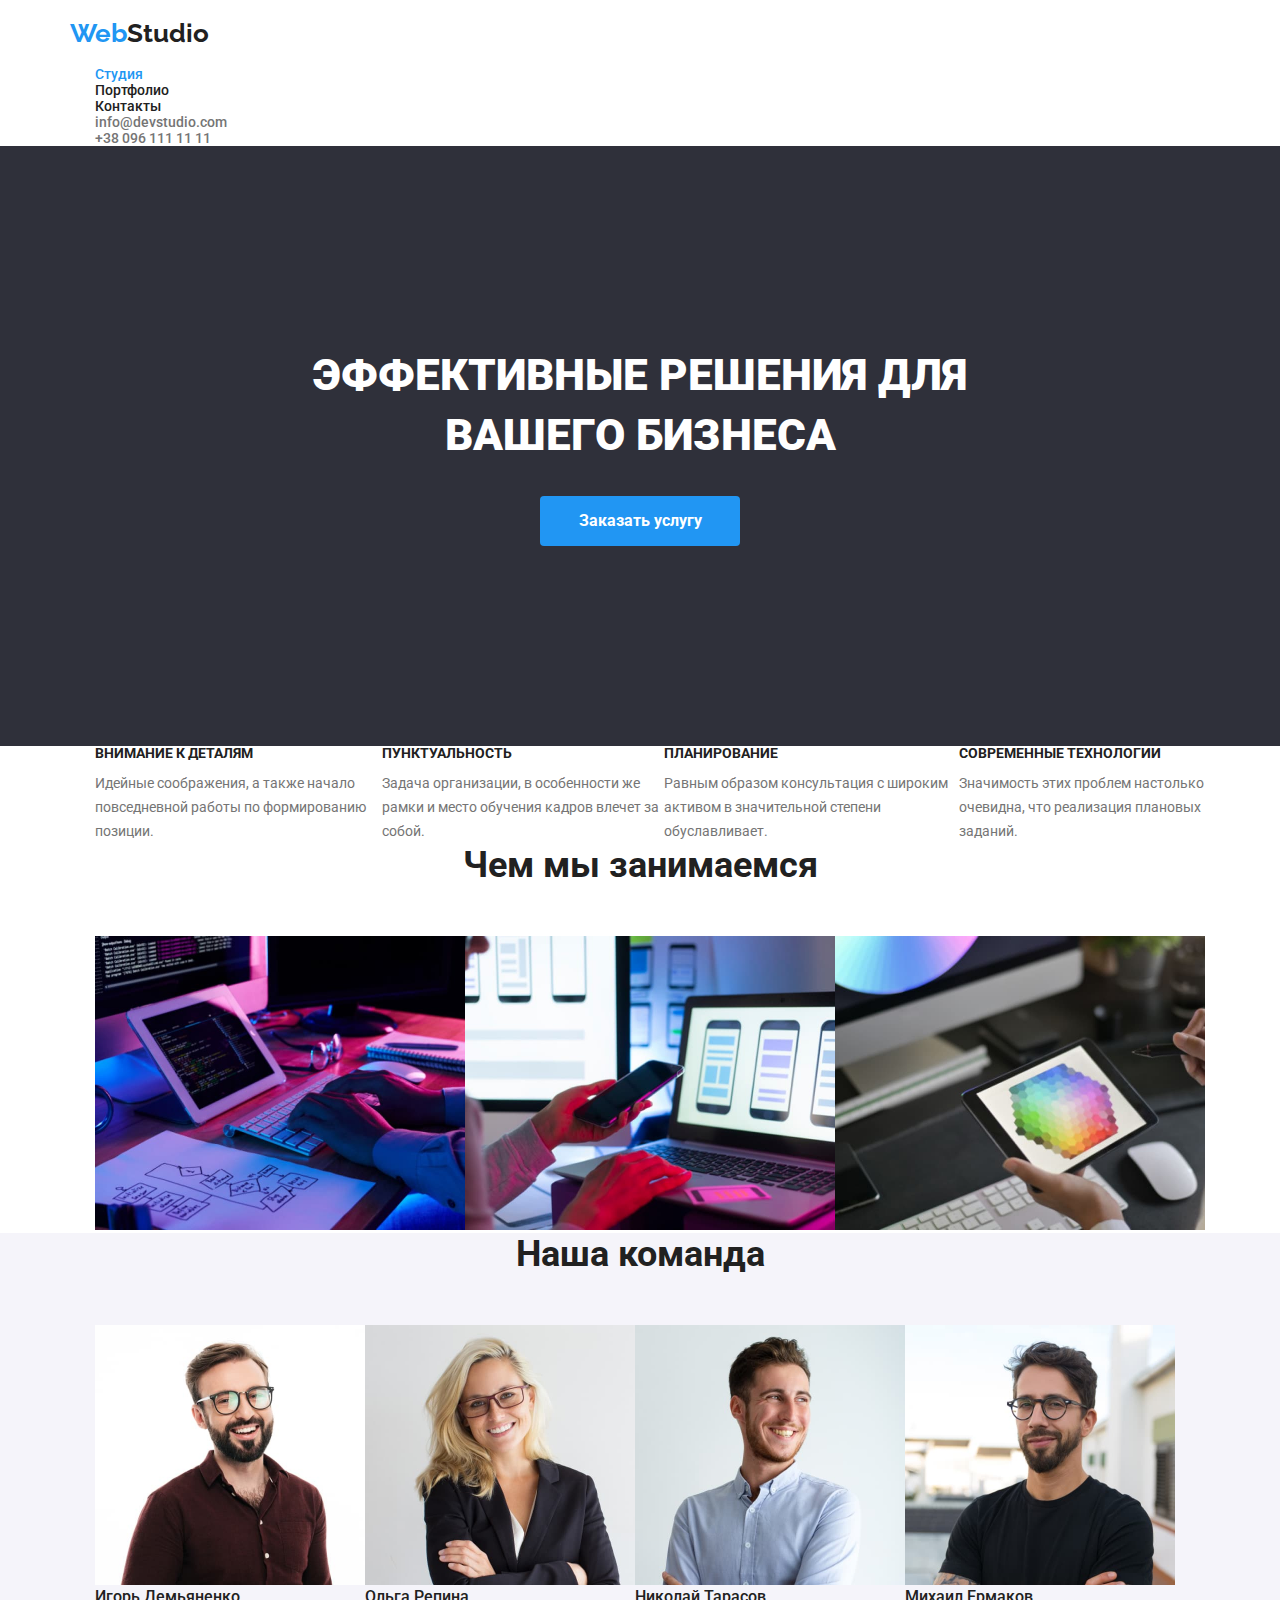
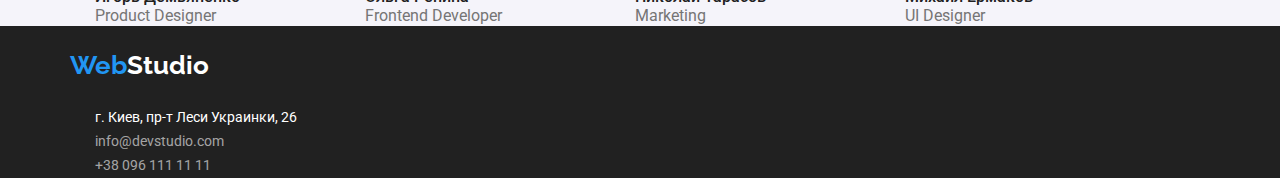
==== index.html @ 286a11b2 "поменял описание фото" ====
<!DOCTYPE html>
<html lang="ru">

<head>
    <meta charset="UTF-8">
    <meta http-equiv="X-UA-Compatible" content="IE=edge">
    <meta name="viewport" content="width=device-width, initial-scale=1.0">
    <title>Студия</title>
    <link rel="preconnect" href="https://fonts.googleapis.com">
    <link rel="preconnect" href="https://fonts.gstatic.com" crossorigin>
    <link
        href="https://fonts.googleapis.com/css2?family=Raleway:wght@700&family=Roboto:wght@400;500;700;900&display=swap"
        rel="stylesheet">
    <link rel="stylesheet" href="./css/normalize.css">
    <link rel="stylesheet" href="./css/styles.css">
</head>

<body class="body">
    <header class="page-header">
        <div class="container header-cont">
            <nav class="nav">
                <a href="./index.html" class="logo link"><span class="accent">Web</span>Studio</a>
                <ul class="list nav-list">
                    <li>
                        <a href="./index.html" class="link curent">Студия</a>
                    </li>
                    <li>
                        <a href="./portfolio.html" class="link">Портфолио</a>
                    </li>
                    <li>
                        <a href="" class="link">Контакты</a>
                    </li>
                </ul>
            </nav>
            <ul class="list nav-list">
                <li>
                    <a href="mailto:info@devstudio.com" class="header-address link">info@devstudio.com</a>
                </li>
                <li>
                    <a href="tel:+380961111111" class="header-address link">+38 096 111 11 11</a>
                </li>
            </ul>
        </div>
    </header>
    <main>
        <!-- hero -->
        <section class="hero">
            <div class="container">
                <h1 class="hero-title">Эффективные решения для <br /> вашего бизнеса</h1>
                <button type="button" class="hero-button">Заказать услугу</button>
            </div>
        </section>

        <!-- Наши преймущества -->
        <section class="advant">
            <div class="container">
                <h2 class="visually-hidden">Наши преймущества</h2>
                <ul class="list advant-list">
                    <li class="advant-item">
                        <h3 class="advant-title">Внимание к деталям</h3>
                        <p class="advant-text">Идейные соображения, а также начало повседневной работы по формированию
                            позиции.</p>
                    </li>
                    <li class="advant-item">
                        <h3 class="advant-title">Пунктуальность</h3>
                        <p class="advant-text">Задача организации, в особенности же рамки и место обучения кадров влечет
                            за
                            собой.</p>
                    </li>
                    <li class="advant-item">
                        <h3 class="advant-title">Планирование</h3>
                        <p class="advant-text">Равным образом консультация с широким активом в значительной степени
                            обуславливает.</p>
                    </li>
                    <li class="advant-item">
                        <h3 class="advant-title">Современные технологии</h3>
                        <p class="advant-text">Значимость этих проблем настолько очевидна, что реализация плановых
                            заданий.
                        </p>
                    </li>
                </ul>
            </div>
        </section>

        <!-- Чем мы занимаемся -->
        <section class="branches">
            <div class="container">
                <h2 class="title">Чем мы занимаемся</h2>
                <ul class="list branches-list">
                    <li><img src="./images/desktop.jpg" alt="Десктопные приложения" width="370" height="294"></li>
                    <li><img src="./images/mobile.jpg" alt="Мобильные приложения" width="370" height="294"></li>
                    <li><img src="./images/design.jpg" alt="Дизайнерские решения" width="370" height="294"></li>
                </ul>
            </div>
        </section>

        <!-- Наша команда -->
        <section class="team-section">
            <div class="container">
                <h2 class="title team">Наша команда</h2>
                <ul class="list team-list">
                    <li>
                        <a href="">
                            <img src="./images/productdesigner.jpg" alt="Фото Игорь Демьяненко" width="270"
                                height="260">
                            <h3 class="team-name">Игорь Демьяненко</h3>
                            <p class="team-descr" lang="en">Product Designer</p>
                        </a>
                    </li>
                    <li>
                        <a href="">
                            <img src="./images/frontenddeveloper.jpg" alt="Фото Ольга Репина" width="270" height="260">
                            <h3 class="team-name">Ольга Репина</h3>
                            <p class="team-descr" lang="en">Frontend Developer</p>
                        </a>
                    </li>
                    <li>
                        <a href="">
                            <img src="./images/marketing.jpg" alt="Фото Николай Тарасов" width="270" height="260">
                            <h3 class="team-name">Николай Тарасов</h3>
                            <p class="team-descr" lang="en">Marketing</p>
                        </a>
                    </li>
                    <li>
                        <a href="">
                            <img src="./images/uidesigner.jpg" alt="Фото Михаил Ермаков" width="270" height="260">
                            <h3 class="team-name">Михаил Ермаков</h3>
                            <p class="team-descr" lang="en">UI Designer</p>
                        </a>
                    </li>
                </ul>
            </div>
        </section>

        <footer class="footer">
            <div class="container">
                <a href="./index.html" class="logo footer-logo link"> <span class="accent">Web</span>Studio</a>
                <address>
                    <ul class="list">
                        <li>
                            <a href="https://www.google.com.ua/maps/place/бул.+Леси+Украинки,+26,+Киев,+02000/@50.4265807,30.5361971,17z/data=!3m1!4b1!4m5!3m4!1s0x40d4cf0e033ecbe9:0x57a4dffefec77da0!8m2!3d50.4265807!4d30.5383858?hl=ru"
                                class="footer-address link">
                                г. Киев, пр-т Леси Украинки, 26
                            </a>
                        </li>
                        <li>
                            <a href="mailto:info@devstudio.com" class="contakts link">info@devstudio.com</a>
                        </li>
                        <li>
                            <a href="tel:+380961111111" class="contakts link">+38 096 111 11 11</a>
                        </li>
                    </ul>
                </address>
            </div>
        </footer>
    </main>


</body>

</html>
---- css/styles.css ----
:root {
  --primary-background-color: #ffffff;
  --secondary-background-color: #f5f4fa;
  --hero-background-color: #2f303a;

  --title-color: #212121;
  --text-color: #757575;
  --accent-color: #2196f3;

  --main-font: "Roboto", sans-serif;
  --accent-font: "Raleway", sans-serif;
  --hero-size: 44px;
  --title-size: 36px;
  --note-size: 16px;
  --text-size: 14px;
  --hero-weight: 900;
  --head-weight: 700;
  --main-weight: 400;
}

html {
  box-sizing: border-box;
}

*,
*::after,
*::before {
  box-sizing: inherit;
}

h1,
h2,
h3,
ul,
p {
  margin: 0;
}

a {
  text-decoration: none;
  color: var(--title-color);
  display: inline-block;
}

.curent {
  color: var(--accent-color);
}

.link:hover,
.link:focus {
  color: var(--accent-color);
}

li {
  margin-top: 0;
  padding-left: 0;
  list-style: none;
  font-style: normal;
}

button {
  cursor: pointer;
  border: none;
  border-radius: 4px;
}

button:hover,
button:focus {
  background-color: var(--accent-color);
}

.container {
  width: 1200px;
  margin: 0 auto;
  padding: 0 15px;
  /* outline: 5px solid tomato; */
}

.body {
  margin: 0;
  font-family: var(--main-font);
  font-style: normal;
  font-weight: var(--main-weight);
  font-size: var(--text-size);
  color: var(--text-color);
  background-color: var(--primary-background-color);
}

/* Header */

.logo {
  margin: 25px 93px 25px 15px;
  font-family: var(--accent-font);
  font-weight: var(--head-weight);
  font-size: 26px;
}

.accent {
  color: var(--accent-color);
}
/* кнопки навигации */
.nav {
  font-weight: 500;
  font-size: var(--text-size);
  line-height: 16px;
  /* display: flex; */
}

/* .header-cont {
  display: flex;
  align-items: center;
} */

.nav-list {
  /* display: flex; */
}
/* адрес в header  */
.header-address {
  font-weight: 500;
  font-size: var(--text-size);
  line-height: 16px;
  color: var(--text-color);
}

/* hero */
.hero {
  background-color: var(--hero-background-color);
  padding-top: 200px;
  padding-bottom: 200px;
}
/* заголовок героя */
.hero-title {
  margin: 0 auto 30px;
  text-transform: uppercase;
  font-weight: var(--hero-weight);
  font-size: var(--hero-size);
  line-height: 1.36;
  color: var(--primary-background-color);
  text-align: center;
}
/* кнопка героя */
.hero-button {
  margin: 0 auto;
  padding: 10px 32px;
  min-width: 200px;
  background-color: var(--accent-color);
  font-weight: var(--head-weight);
  font-size: var(--note-size);
  color: var(--primary-background-color);
  line-height: 1.88;
  display: block;
  align-items: center;
  text-align: center;
}

/* Преймущества  */
/* скрытый заголовок  */
.visually-hidden {
  position: absolute;
  white-space: nowrap;
  width: 1px;
  height: 1px;
  overflow: hidden;
  border: 0;
  padding: 0;
  clip: rect(0 0 0 0);
  clip-path: inset(50%);
  margin: -1px;
}
.advant-list {
  display: flex;
}
.advant-title {
  margin: 0 auto 10px;
  font-weight: var(--head-weight);
  font-size: var(--text-size);
  line-height: 1.14;
  text-transform: uppercase;
  color: var(--title-color);
}

/* текст преймущества */
.advant-text {
  margin: 0;
  line-height: 1.71;
}
/* названия секций */
.title {
  margin-bottom: 50px;
  font-weight: var(--head-weight);
  font-size: var(--title-size);
  line-height: 1.17;
  color: var(--title-color);
  text-align: center;
}

.branches-list {
  display: flex;
}

/* Наша команда */

.team-list {
  display: flex;
}

.team-section {
  background-color: var(--secondary-background-color);
}
/* имя фамилия */
.team-name {
  margin: 0;
  font-weight: 500;
  font-size: var(--note-size);
  line-height: 1.18;
  /* text-align: center; */
  color: var(--title-color);
}

/* должности */
.team-descr {
  margin: 0;
  font-size: var(--note-size);
  line-height: 1.18;
  /* text-align: center; */
  color: var(--text-color);
}

.footer {
  background-color: var(--title-color);
}

.footer-logo {
  color: var(--primary-background-color);
}

.footer-address {
  line-height: 1.71;
  color: var(--primary-background-color);
}

.contakts {
  line-height: 1.71;
  color: rgba(255, 255, 255, 0.6);
}

/* ПОРТФОЛИО */
.portf-btn {
  font-weight: 500;
  font-size: var(--note-size);
  line-height: 1.62;
  text-align: center;
  letter-spacing: 0.03em;
  color: var(--title-color);
}

.portf-list {
  display: flex;
  justify-content: center;
}

.portf-items {
  /* display: flex; */
  align-content: stretch;
}

.portf-name {
  margin: 0;
  font-weight: var(--head-weight);
  font-size: var(--note-size);
  line-height: 1.18;
  /* text-align: center; */
  letter-spacing: 0.03em;
  color: var(--title-color);
}

.portf-descr {
  margin: 0;
  font-size: var(--note-size);
  line-height: 1.18;
  /* text-align: center; */
  color: var(--text-color);
}
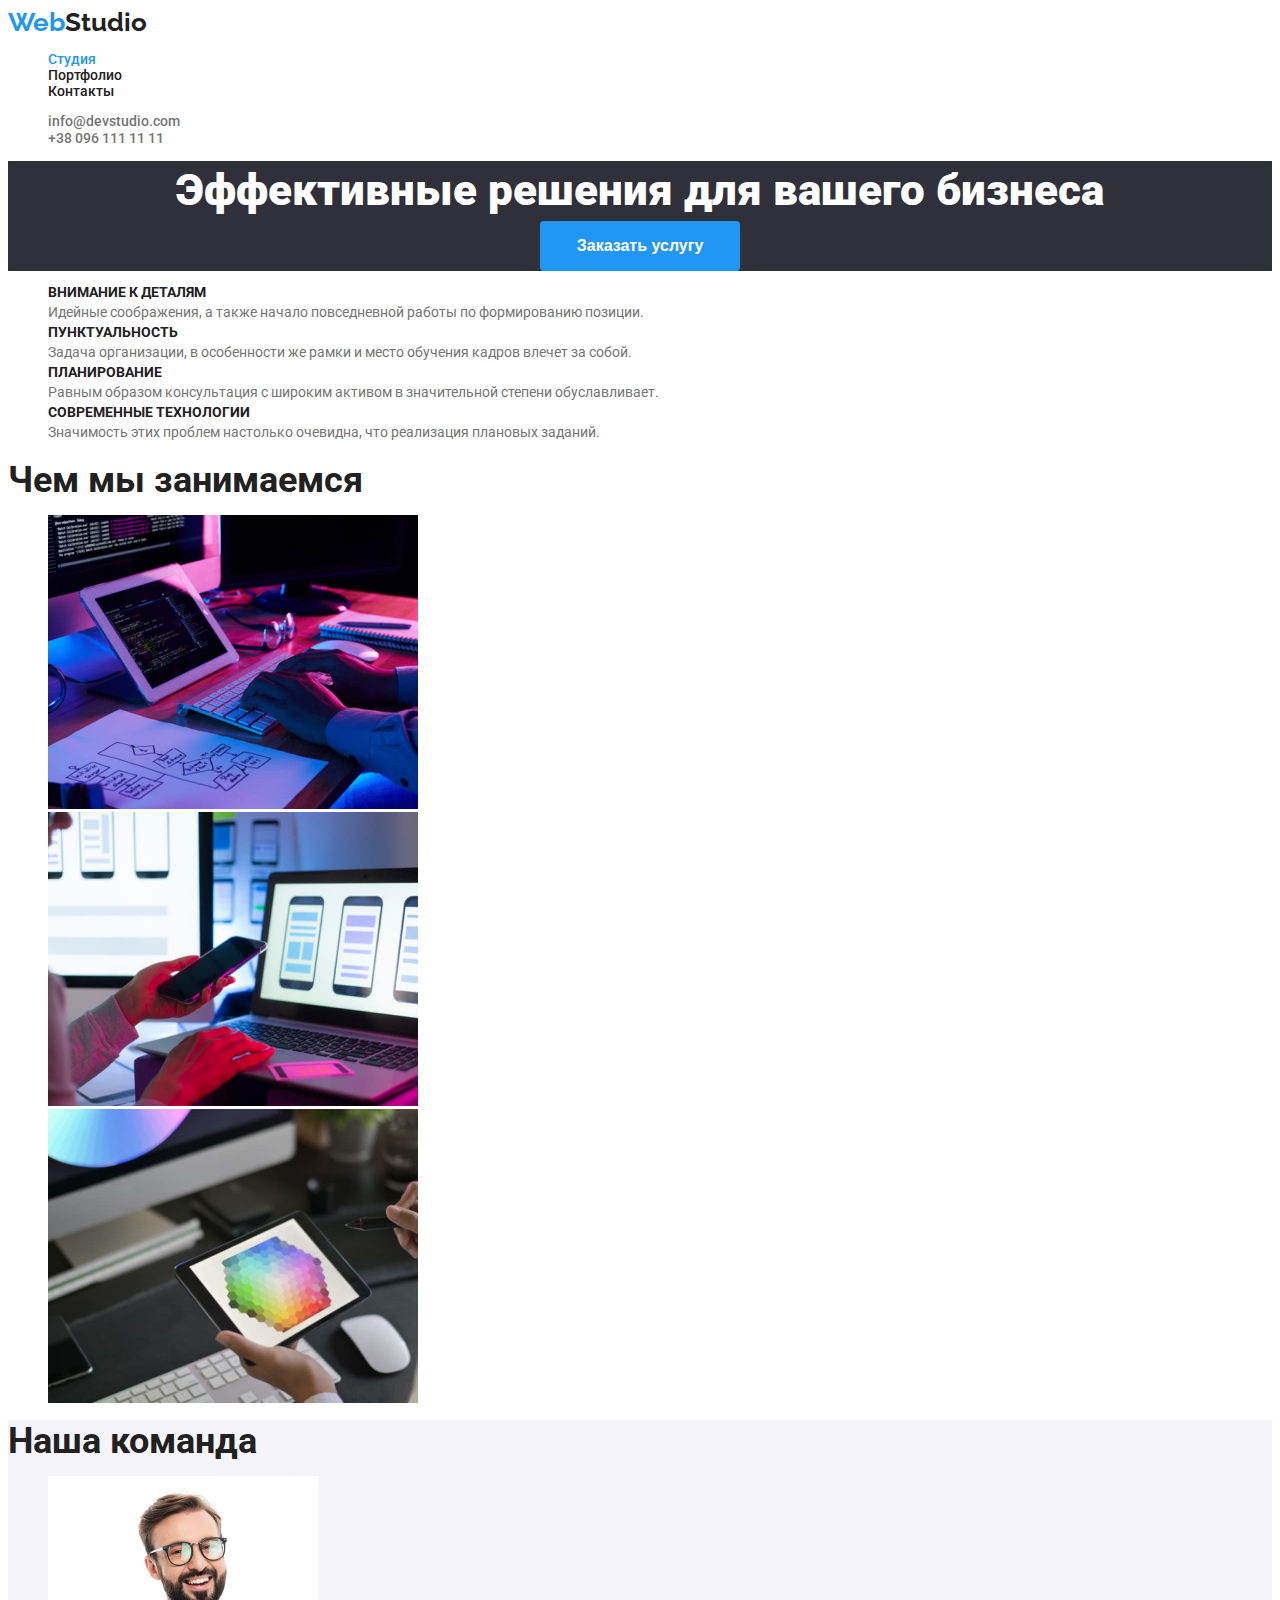
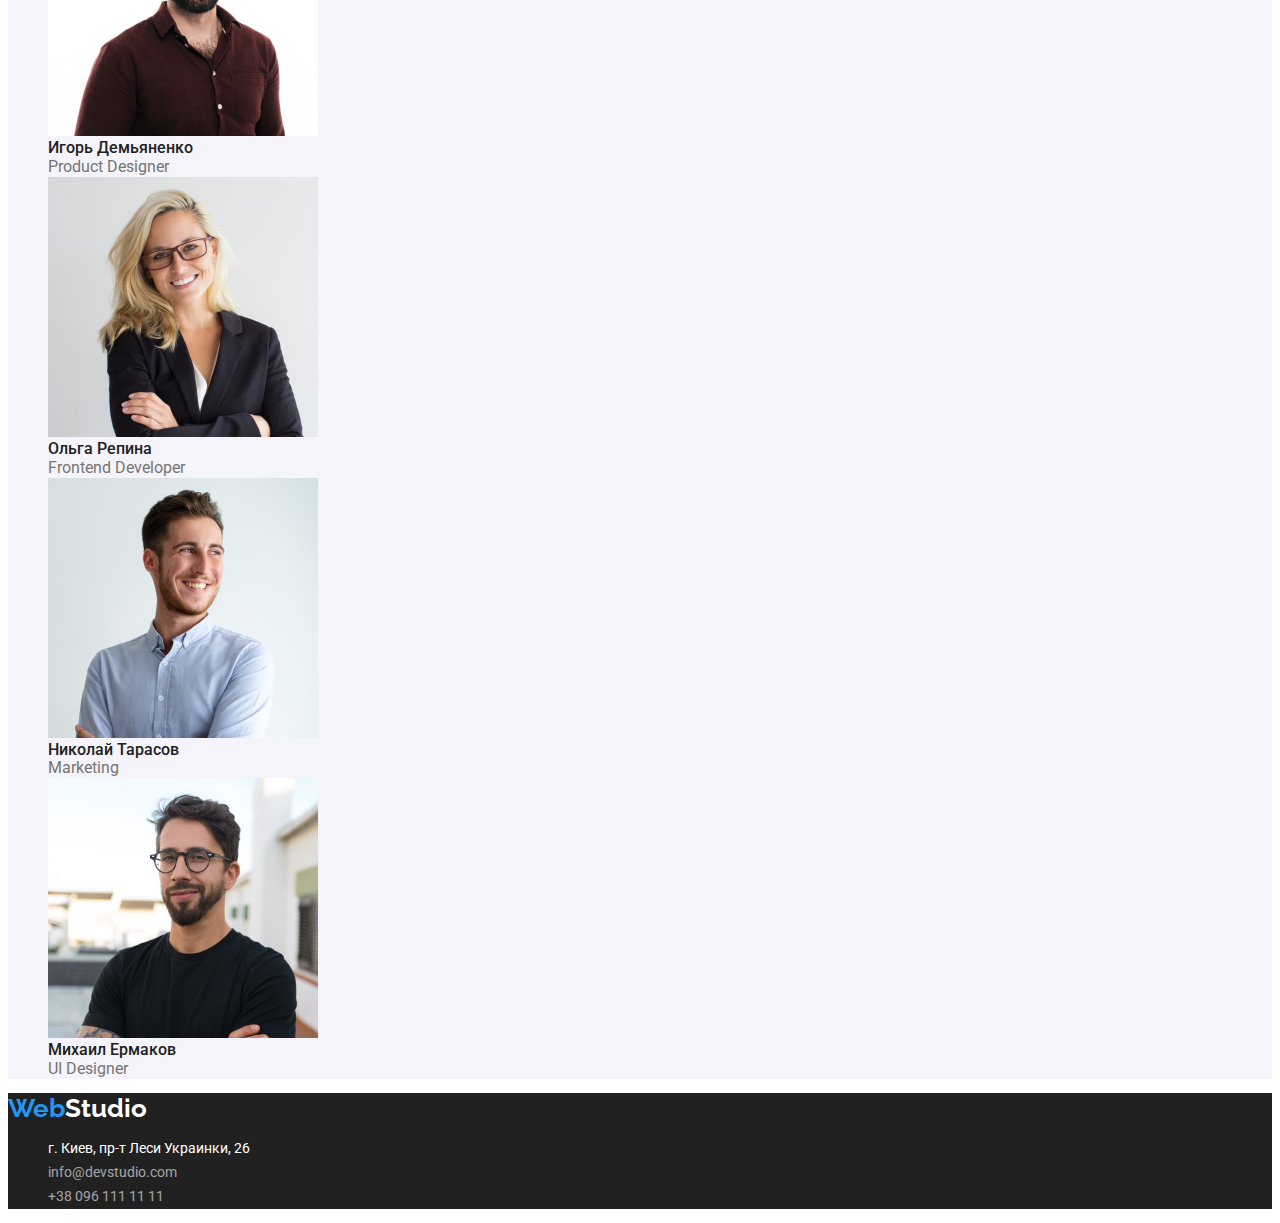
==== commit 4a507fb2: "base version" ====
--- a/index.html
+++ b/index.html
@@ -5,157 +5,129 @@
     <meta charset="UTF-8">
     <meta http-equiv="X-UA-Compatible" content="IE=edge">
     <meta name="viewport" content="width=device-width, initial-scale=1.0">
-    <title>Студия</title>
+    <title>СТУДИЯ</title>
     <link rel="preconnect" href="https://fonts.googleapis.com">
     <link rel="preconnect" href="https://fonts.gstatic.com" crossorigin>
+    <link rel="stylesheet" href="https://cdnjs.cloudflare.com/ajax/libs/modern-normalize/1.1.0/modern-normalize.min.css"
+        integrity="sha512-wpPYUAdjBVSE4KJnH1VR1HeZfpl1ub8YT/NKx4PuQ5NmX2tKuGu6U/JRp5y+Y8XG2tV+wKQpNHVUX03MfMFn9Q=="
+        crossorigin="anonymous" referrerpolicy="no-referrer" />
     <link
         href="https://fonts.googleapis.com/css2?family=Raleway:wght@700&family=Roboto:wght@400;500;700;900&display=swap"
         rel="stylesheet">
-    <link rel="stylesheet" href="./css/normalize.css">
     <link rel="stylesheet" href="./css/styles.css">
 </head>
 
 <body class="body">
-    <header class="page-header">
-        <div class="container header-cont">
-            <nav class="nav">
-                <a href="./index.html" class="logo link"><span class="accent">Web</span>Studio</a>
-                <ul class="list nav-list">
-                    <li>
-                        <a href="./index.html" class="link curent">Студия</a>
-                    </li>
-                    <li>
-                        <a href="./portfolio.html" class="link">Портфолио</a>
-                    </li>
-                    <li>
-                        <a href="" class="link">Контакты</a>
-                    </li>
-                </ul>
-            </nav>
-            <ul class="list nav-list">
+    <header>
+        <nav class="nav">
+            <a href="./index.html" class="logo link" lang="en"><span class="accent">Web</span>Studio</a>
+            <ul class="list">
                 <li>
-                    <a href="mailto:info@devstudio.com" class="header-address link">info@devstudio.com</a>
+                    <a href="./index.html" class="link current">Студия</a>
                 </li>
                 <li>
-                    <a href="tel:+380961111111" class="header-address link">+38 096 111 11 11</a>
+                    <a href="./portfolio.html" class="link">Портфолио</a>
+                </li>
+                <li>
+                    <a href="" class="link">Контакты</a>
                 </li>
             </ul>
-        </div>
+        </nav>
+        <ul class="list">
+            <li>
+                <a href="mailto:info@devstudio.com" class="header-address link">info@devstudio.com</a>
+            </li>
+            <li>
+                <a href="tel:+380961111111" class="header-address link">+38 096 111 11 11</a>
+            </li>
+        </ul>
     </header>
+
     <main>
         <!-- hero -->
         <section class="hero">
-            <div class="container">
-                <h1 class="hero-title">Эффективные решения для <br /> вашего бизнеса</h1>
-                <button type="button" class="hero-button">Заказать услугу</button>
-            </div>
+            <h1 class="hero-title">Эффективные решения для вашего бизнеса</h1>
+            <button type="button" class="button hero-button">Заказать услугу</button>
         </section>
+        <section class="advant">
+            <h2 class="visually-hidden">Наши преймущества</h2>
+            <ul class="list">
+                <li>
+                    <h3 class="advant-title">Внимание к деталям</h3>
+                    <p class="advant-text">Идейные соображения, а также начало повседневной работы по формированию
+                        позиции.</p>
+                </li>
+                <li>
+                    <h3 class="advant-title">Пунктуальность</h3>
+                    <p class="advant-text">Задача организации, в особенности же рамки и место обучения кадров влечет за
+                        собой.</p>
+                </li>
+                <li>
+                    <h3 class="advant-title">Планирование</h3>
+                    <p class="advant-text">Равным образом консультация с широким активом в значительной степени
+                        обуславливает.</p>
+                </li>
+                <li>
+                    <h3 class="advant-title">Современные технологии</h3>
+                    <p class="advant-text">Значимость этих проблем настолько очевидна, что реализация плановых заданий.
+                    </p>
+                </li>
+            </ul>
 
-        <!-- Наши преймущества -->
-        <section class="advant">
-            <div class="container">
-                <h2 class="visually-hidden">Наши преймущества</h2>
-                <ul class="list advant-list">
-                    <li class="advant-item">
-                        <h3 class="advant-title">Внимание к деталям</h3>
-                        <p class="advant-text">Идейные соображения, а также начало повседневной работы по формированию
-                            позиции.</p>
-                    </li>
-                    <li class="advant-item">
-                        <h3 class="advant-title">Пунктуальность</h3>
-                        <p class="advant-text">Задача организации, в особенности же рамки и место обучения кадров влечет
-                            за
-                            собой.</p>
-                    </li>
-                    <li class="advant-item">
-                        <h3 class="advant-title">Планирование</h3>
-                        <p class="advant-text">Равным образом консультация с широким активом в значительной степени
-                            обуславливает.</p>
-                    </li>
-                    <li class="advant-item">
-                        <h3 class="advant-title">Современные технологии</h3>
-                        <p class="advant-text">Значимость этих проблем настолько очевидна, что реализация плановых
-                            заданий.
-                        </p>
-                    </li>
-                </ul>
-            </div>
         </section>
-
-        <!-- Чем мы занимаемся -->
         <section class="branches">
-            <div class="container">
-                <h2 class="title">Чем мы занимаемся</h2>
-                <ul class="list branches-list">
-                    <li><img src="./images/desktop.jpg" alt="Десктопные приложения" width="370" height="294"></li>
-                    <li><img src="./images/mobile.jpg" alt="Мобильные приложения" width="370" height="294"></li>
-                    <li><img src="./images/design.jpg" alt="Дизайнерские решения" width="370" height="294"></li>
-                </ul>
-            </div>
+            <h2 class="title">Чем мы занимаемся</h2>
+            <ul class="list">
+                <li><img src="./images/desktop.jpg" alt="Десктопные приложения" width="370" height="294"></li>
+                <li><img src="./images/mobile.jpg" alt="Мобильные приложения" width="370" height="294"></li>
+                <li><img src="./images/design.jpg" alt="Дизайнерские решения" width="370" height="294"></li>
+            </ul>
         </section>
-
-        <!-- Наша команда -->
         <section class="team-section">
-            <div class="container">
-                <h2 class="title team">Наша команда</h2>
-                <ul class="list team-list">
-                    <li>
-                        <a href="">
-                            <img src="./images/productdesigner.jpg" alt="Фото Игорь Демьяненко" width="270"
-                                height="260">
-                            <h3 class="team-name">Игорь Демьяненко</h3>
-                            <p class="team-descr" lang="en">Product Designer</p>
-                        </a>
-                    </li>
-                    <li>
-                        <a href="">
-                            <img src="./images/frontenddeveloper.jpg" alt="Фото Ольга Репина" width="270" height="260">
-                            <h3 class="team-name">Ольга Репина</h3>
-                            <p class="team-descr" lang="en">Frontend Developer</p>
-                        </a>
-                    </li>
-                    <li>
-                        <a href="">
-                            <img src="./images/marketing.jpg" alt="Фото Николай Тарасов" width="270" height="260">
-                            <h3 class="team-name">Николай Тарасов</h3>
-                            <p class="team-descr" lang="en">Marketing</p>
-                        </a>
-                    </li>
-                    <li>
-                        <a href="">
-                            <img src="./images/uidesigner.jpg" alt="Фото Михаил Ермаков" width="270" height="260">
-                            <h3 class="team-name">Михаил Ермаков</h3>
-                            <p class="team-descr" lang="en">UI Designer</p>
-                        </a>
-                    </li>
-                </ul>
-            </div>
+            <h2 class="title team">Наша команда</h2>
+            <ul class="list">
+                <li>
+                    <img src="./images/productdesigner.jpg" alt="Фото Игорь Демьяненко" width="270" height="260">
+                    <h3 class="team-name">Игорь Демьяненко</h3>
+                    <p class="team-descr" lang="en">Product Designer</p>
+                </li>
+                <li>
+                    <img src="./images/frontenddeveloper.jpg" alt="Фото Ольга Репина" width="270" height="260">
+                    <h3 class="team-name">Ольга Репина</h3>
+                    <p class="team-descr" lang="en">Frontend Developer</p>
+                </li>
+                <li>
+                    <img src="./images/marketing.jpg" alt="Фото Николай Тарасов" width="270" height="260">
+                    <h3 class="team-name">Николай Тарасов</h3>
+                    <p class="team-descr" lang="en">Marketing</p>
+                </li>
+                <li>
+                    <img src="./images/uidesigner.jpg" alt="Фото Михаил Ермаков" width="270" height="260">
+                    <h3 class="team-name">Михаил Ермаков</h3>
+                    <p class="team-descr" lang="en">UI Designer</p>
+                </li>
+            </ul>
         </section>
-
-        <footer class="footer">
-            <div class="container">
-                <a href="./index.html" class="logo footer-logo link"> <span class="accent">Web</span>Studio</a>
-                <address>
-                    <ul class="list">
-                        <li>
-                            <a href="https://www.google.com.ua/maps/place/бул.+Леси+Украинки,+26,+Киев,+02000/@50.4265807,30.5361971,17z/data=!3m1!4b1!4m5!3m4!1s0x40d4cf0e033ecbe9:0x57a4dffefec77da0!8m2!3d50.4265807!4d30.5383858?hl=ru"
-                                class="footer-address link">
-                                г. Киев, пр-т Леси Украинки, 26
-                            </a>
-                        </li>
-                        <li>
-                            <a href="mailto:info@devstudio.com" class="contakts link">info@devstudio.com</a>
-                        </li>
-                        <li>
-                            <a href="tel:+380961111111" class="contakts link">+38 096 111 11 11</a>
-                        </li>
-                    </ul>
-                </address>
-            </div>
-        </footer>
     </main>
-
-
+    <footer class="footer">
+        <a href="./index.html" class="logo footer-logo link" lang="en"> <span class="accent">Web</span>Studio</a>
+        <address>
+            <ul class="list">
+                <li>
+                    <a href="https://www.google.com.ua/maps/place/бул.+Леси+Украинки,+26,+Киев,+02000/@50.4265807,30.5361971,17z/data=!3m1!4b1!4m5!3m4!1s0x40d4cf0e033ecbe9:0x57a4dffefec77da0!8m2!3d50.4265807!4d30.5383858?hl=ru"
+                        class="footer-address link">
+                        г. Киев, пр-т Леси Украинки, 26
+                    </a>
+                </li>
+                <li>
+                    <a href="mailto:info@devstudio.com" class="contakts link">info@devstudio.com</a>
+                </li>
+                <li>
+                    <a href="tel:+380961111111" class="contakts link">+38 096 111 11 11</a>
+                </li>
+            </ul>
+        </address>
+    </footer>
 </body>
 
 </html>--- a/css/styles.css
+++ b/css/styles.css
@@ -18,32 +18,27 @@
   --main-weight: 400;
 }
 
-html {
+*,
+*::before,
+*::after {
   box-sizing: border-box;
 }
-
-*,
-*::after,
-*::before {
-  box-sizing: inherit;
-}
-
-h1,
-h2,
-h3,
-ul,
-p {
-  margin: 0;
+.body {
+  font-family: var(--main-font);
+  font-style: normal;
+  font-weight: var(--main-weight);
+  font-size: var(--text-size);
+  color: var(--text-color);
+  background-color: var(--primary-background-color);
 }
 
 a {
   text-decoration: none;
   color: var(--title-color);
-  display: inline-block;
-}
-
-.curent {
-  color: var(--accent-color);
+}
+.list {
+  list-style: none;
+  font-style: normal;
 }
 
 .link:hover,
@@ -51,11 +46,8 @@
   color: var(--accent-color);
 }
 
-li {
-  margin-top: 0;
-  padding-left: 0;
-  list-style: none;
-  font-style: normal;
+.current {
+  color: var(--accent-color);
 }
 
 button {
@@ -69,27 +61,9 @@
   background-color: var(--accent-color);
 }
 
-.container {
-  width: 1200px;
-  margin: 0 auto;
-  padding: 0 15px;
-  /* outline: 5px solid tomato; */
-}
-
-.body {
-  margin: 0;
-  font-family: var(--main-font);
-  font-style: normal;
-  font-weight: var(--main-weight);
-  font-size: var(--text-size);
-  color: var(--text-color);
-  background-color: var(--primary-background-color);
-}
-
 /* Header */
 
 .logo {
-  margin: 25px 93px 25px 15px;
   font-family: var(--accent-font);
   font-weight: var(--head-weight);
   font-size: 26px;
@@ -102,59 +76,16 @@
 .nav {
   font-weight: 500;
   font-size: var(--text-size);
-  line-height: 16px;
-  /* display: flex; */
-}
-
-/* .header-cont {
-  display: flex;
-  align-items: center;
-} */
-
-.nav-list {
-  /* display: flex; */
+  line-height: 1.14;
 }
 /* адрес в header  */
 .header-address {
   font-weight: 500;
   font-size: var(--text-size);
-  line-height: 16px;
-  color: var(--text-color);
-}
-
-/* hero */
-.hero {
-  background-color: var(--hero-background-color);
-  padding-top: 200px;
-  padding-bottom: 200px;
-}
-/* заголовок героя */
-.hero-title {
-  margin: 0 auto 30px;
-  text-transform: uppercase;
-  font-weight: var(--hero-weight);
-  font-size: var(--hero-size);
-  line-height: 1.36;
-  color: var(--primary-background-color);
-  text-align: center;
-}
-/* кнопка героя */
-.hero-button {
-  margin: 0 auto;
-  padding: 10px 32px;
-  min-width: 200px;
-  background-color: var(--accent-color);
-  font-weight: var(--head-weight);
-  font-size: var(--note-size);
-  color: var(--primary-background-color);
-  line-height: 1.88;
-  display: block;
-  align-items: center;
-  text-align: center;
-}
-
-/* Преймущества  */
-/* скрытый заголовок  */
+  line-height: 1.14;
+  color: var(--text-color);
+}
+/* скрытый заголовок преймущества */
 .visually-hidden {
   position: absolute;
   white-space: nowrap;
@@ -167,18 +98,44 @@
   clip-path: inset(50%);
   margin: -1px;
 }
-.advant-list {
-  display: flex;
-}
+
+/* hero */
+.hero {
+  background-color: var(--hero-background-color);
+}
+/* заголовок героя */
+.hero-title {
+  margin: 0 auto;
+  font-weight: var(--hero-weight);
+  font-size: var(--hero-size);
+  line-height: 1.36;
+  color: var(--primary-background-color);
+  text-align: center;
+}
+/* кнопка героя */
+.hero-button {
+  margin: 0 auto;
+  padding: 10px 32px;
+  min-width: 200px;
+  background-color: var(--accent-color);
+  font-weight: var(--head-weight);
+  font-size: var(--note-size);
+  color: var(--primary-background-color);
+  line-height: 1.88;
+  display: block;
+  align-items: center;
+  text-align: center;
+}
+
+/* Преймущества  */
 .advant-title {
-  margin: 0 auto 10px;
+  margin: 0;
   font-weight: var(--head-weight);
   font-size: var(--text-size);
   line-height: 1.14;
   text-transform: uppercase;
   color: var(--title-color);
 }
-
 /* текст преймущества */
 .advant-text {
   margin: 0;
@@ -186,22 +143,12 @@
 }
 /* названия секций */
 .title {
-  margin-bottom: 50px;
+  margin: 0;
   font-weight: var(--head-weight);
   font-size: var(--title-size);
   line-height: 1.17;
-  color: var(--title-color);
-  text-align: center;
-}
-
-.branches-list {
-  display: flex;
-}
-
-/* Наша команда */
-
-.team-list {
-  display: flex;
+  /* text-align: center; */
+  color: var(--title-color);
 }
 
 .team-section {
@@ -246,6 +193,7 @@
 
 /* ПОРТФОЛИО */
 .portf-btn {
+  padding: 6px 22px;
   font-weight: 500;
   font-size: var(--note-size);
   line-height: 1.62;
@@ -254,16 +202,6 @@
   color: var(--title-color);
 }
 
-.portf-list {
-  display: flex;
-  justify-content: center;
-}
-
-.portf-items {
-  /* display: flex; */
-  align-content: stretch;
-}
-
 .portf-name {
   margin: 0;
   font-weight: var(--head-weight);
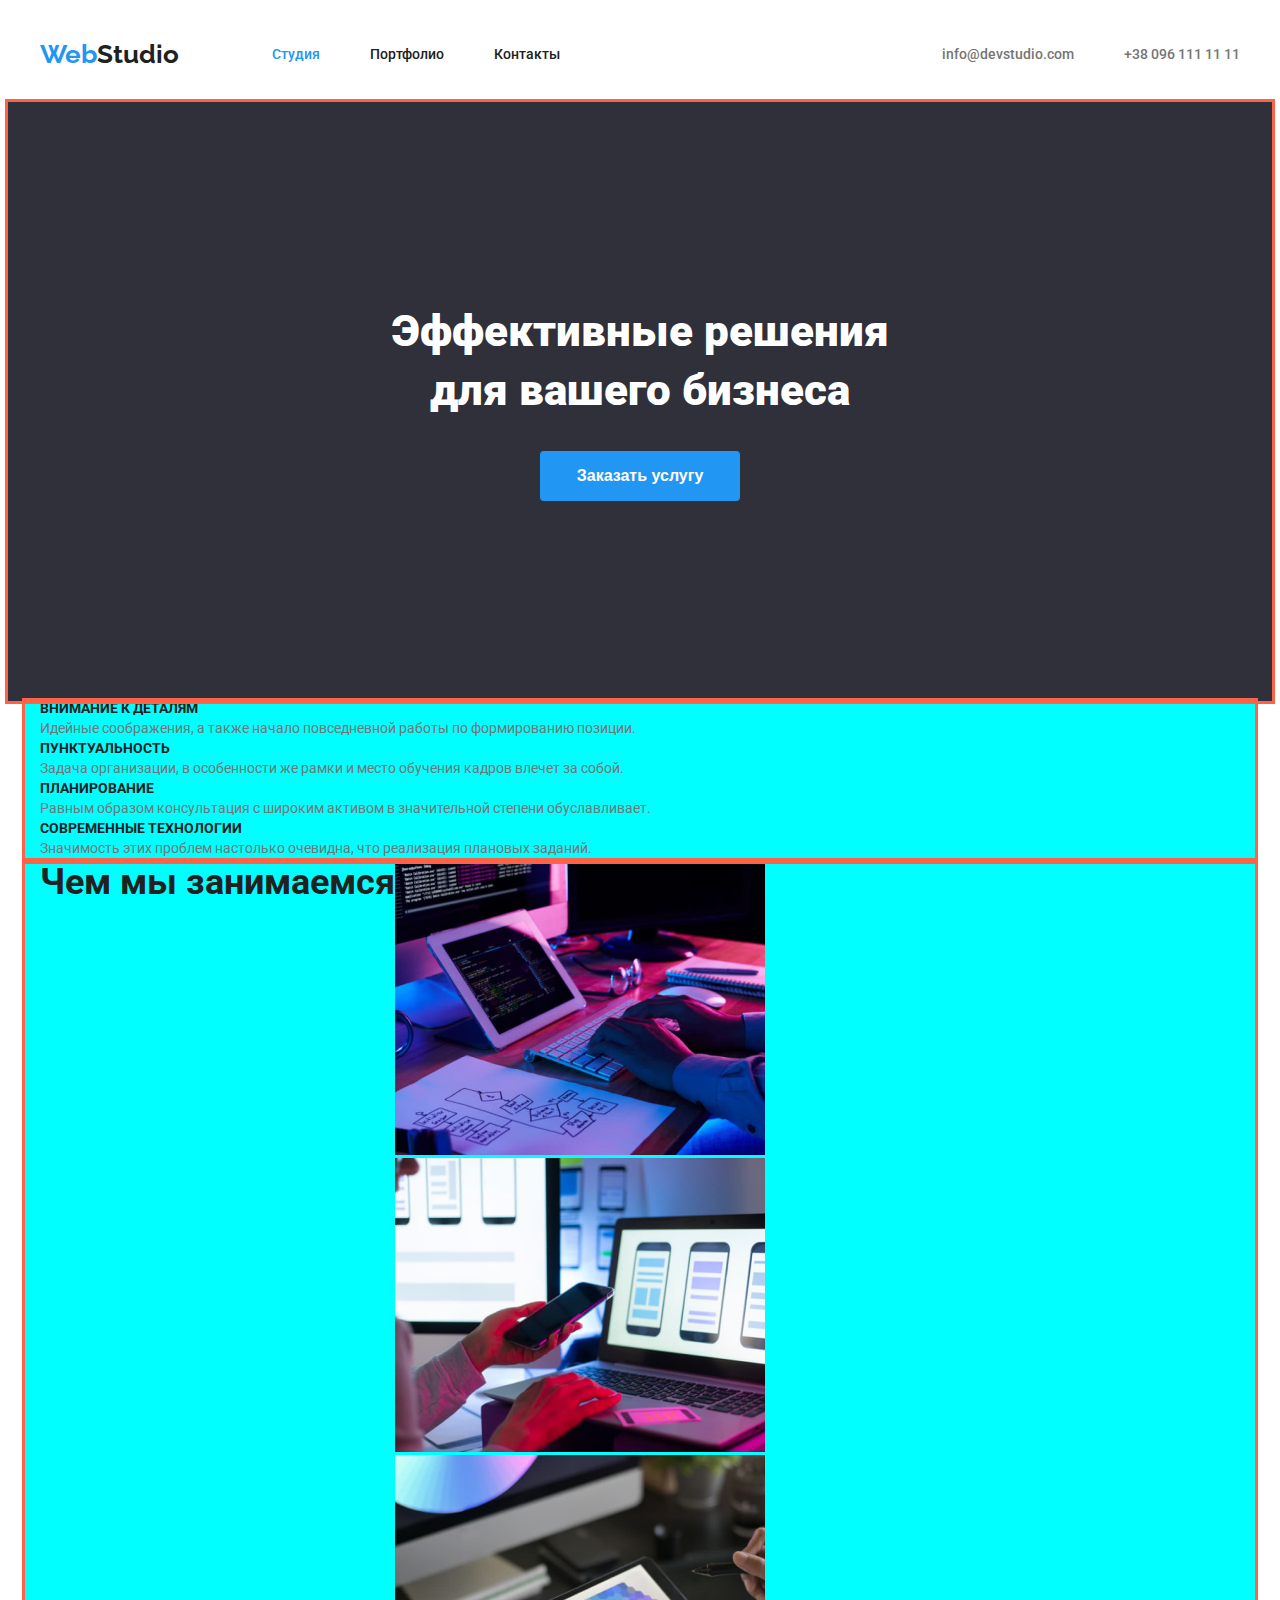
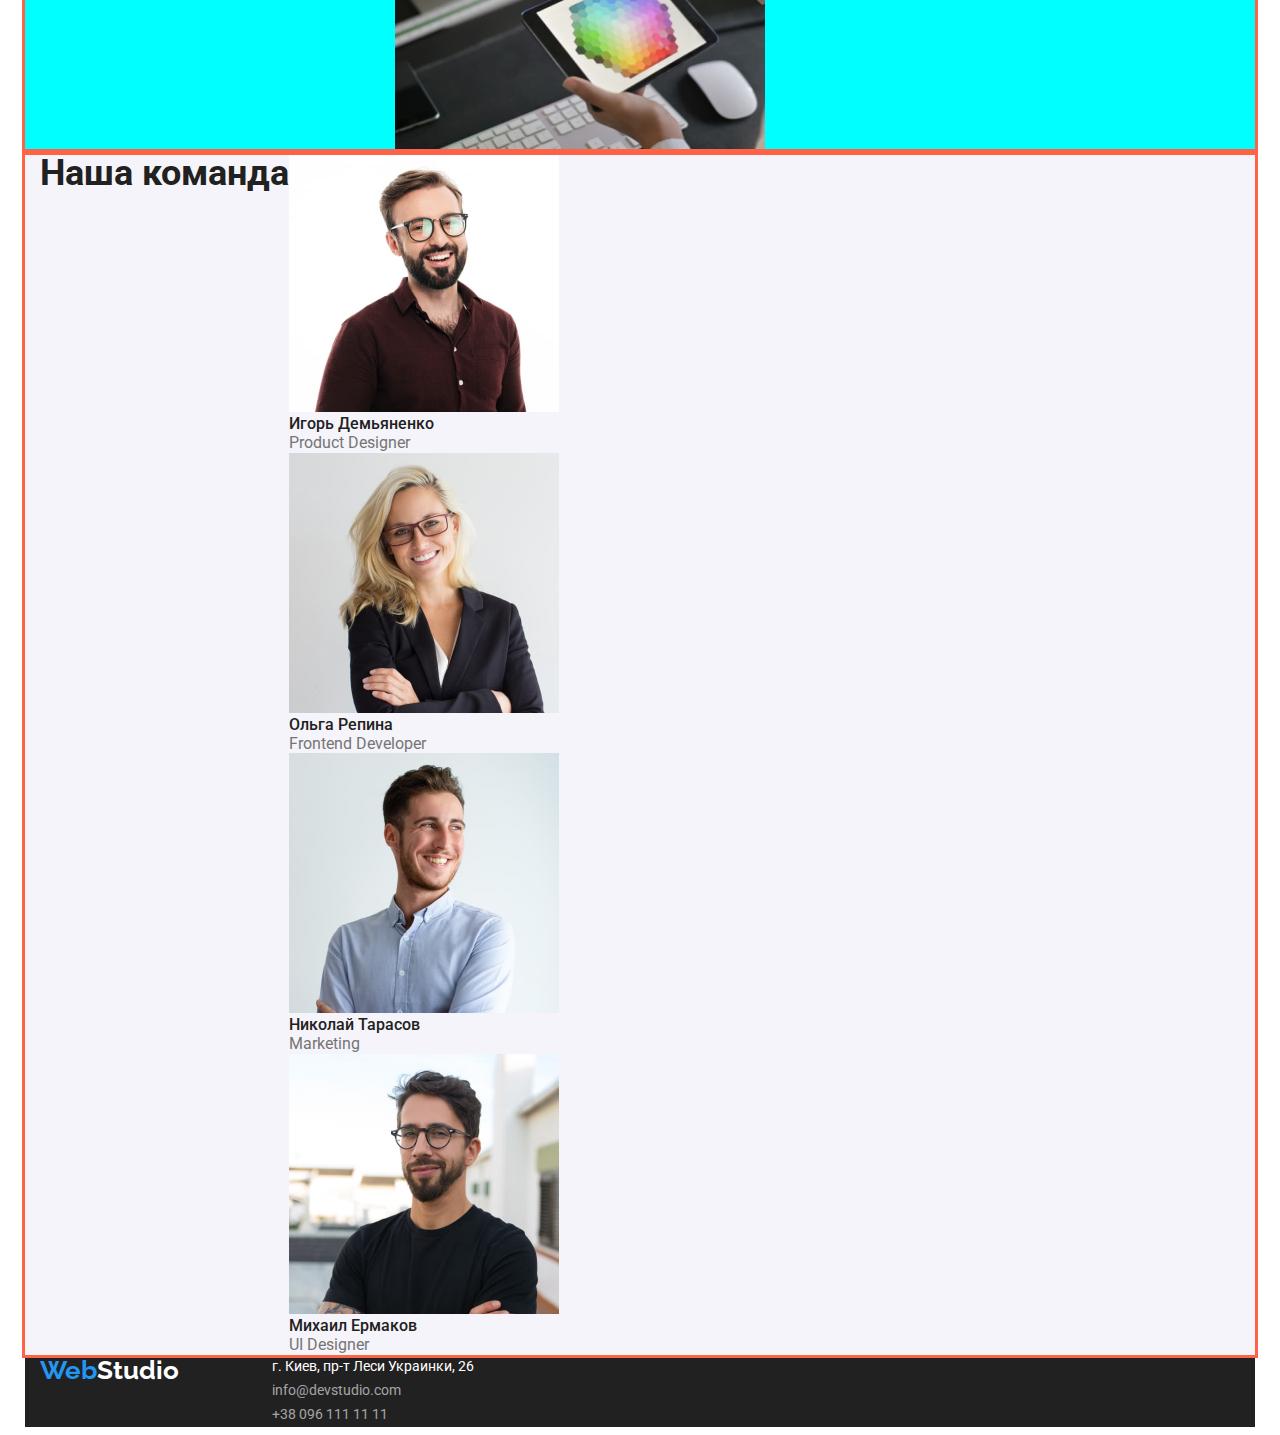
==== commit 49839382: "расставил header" ====
--- a/index.html
+++ b/index.html
@@ -18,38 +18,40 @@
 </head>
 
 <body class="body">
-    <header>
+    <header class="page-header container">
+
         <nav class="nav">
             <a href="./index.html" class="logo link" lang="en"><span class="accent">Web</span>Studio</a>
             <ul class="list">
-                <li>
+                <li class="item">
                     <a href="./index.html" class="link current">Студия</a>
                 </li>
-                <li>
+                <li class="item">
                     <a href="./portfolio.html" class="link">Портфолио</a>
                 </li>
-                <li>
+                <li class="item">
                     <a href="" class="link">Контакты</a>
                 </li>
             </ul>
         </nav>
-        <ul class="list">
-            <li>
+        <ul class="list address">
+            <li class="item">
                 <a href="mailto:info@devstudio.com" class="header-address link">info@devstudio.com</a>
             </li>
-            <li>
+            <li class="item">
                 <a href="tel:+380961111111" class="header-address link">+38 096 111 11 11</a>
             </li>
         </ul>
+
     </header>
 
     <main>
         <!-- hero -->
         <section class="hero">
-            <h1 class="hero-title">Эффективные решения для вашего бизнеса</h1>
+            <h1 class="hero-title">Эффективные решения <br> для вашего бизнеса</h1>
             <button type="button" class="button hero-button">Заказать услугу</button>
         </section>
-        <section class="advant">
+        <section class="advant container">
             <h2 class="visually-hidden">Наши преймущества</h2>
             <ul class="list">
                 <li>
@@ -75,7 +77,7 @@
             </ul>
 
         </section>
-        <section class="branches">
+        <section class="branches container">
             <h2 class="title">Чем мы занимаемся</h2>
             <ul class="list">
                 <li><img src="./images/desktop.jpg" alt="Десктопные приложения" width="370" height="294"></li>
@@ -83,7 +85,7 @@
                 <li><img src="./images/design.jpg" alt="Дизайнерские решения" width="370" height="294"></li>
             </ul>
         </section>
-        <section class="team-section">
+        <section class="team-section container">
             <h2 class="title team">Наша команда</h2>
             <ul class="list">
                 <li>
@@ -109,7 +111,7 @@
             </ul>
         </section>
     </main>
-    <footer class="footer">
+    <footer class="footer container">
         <a href="./index.html" class="logo footer-logo link" lang="en"> <span class="accent">Web</span>Studio</a>
         <address>
             <ul class="list">
--- a/css/styles.css
+++ b/css/styles.css
@@ -18,11 +18,11 @@
   --main-weight: 400;
 }
 
-*,
+/* *,
 *::before,
 *::after {
   box-sizing: border-box;
-}
+} */
 .body {
   font-family: var(--main-font);
   font-style: normal;
@@ -32,11 +32,27 @@
   background-color: var(--primary-background-color);
 }
 
+.container {
+  margin-left: auto;
+  margin-right: auto;
+  max-width: 1200px;
+  padding-left: 15px;
+  padding-right: 15px;
+  background-color: aqua;
+  display: flex;
+}
+
 a {
   text-decoration: none;
   color: var(--title-color);
 }
+
+ul {
+}
 .list {
+  margin-top: 0;
+  margin-bottom: 0;
+  padding-left: 0;
   list-style: none;
   font-style: normal;
 }
@@ -61,30 +77,6 @@
   background-color: var(--accent-color);
 }
 
-/* Header */
-
-.logo {
-  font-family: var(--accent-font);
-  font-weight: var(--head-weight);
-  font-size: 26px;
-}
-
-.accent {
-  color: var(--accent-color);
-}
-/* кнопки навигации */
-.nav {
-  font-weight: 500;
-  font-size: var(--text-size);
-  line-height: 1.14;
-}
-/* адрес в header  */
-.header-address {
-  font-weight: 500;
-  font-size: var(--text-size);
-  line-height: 1.14;
-  color: var(--text-color);
-}
 /* скрытый заголовок преймущества */
 .visually-hidden {
   position: absolute;
@@ -99,13 +91,70 @@
   margin: -1px;
 }
 
+/* Header */
+
+.logo {
+  font-family: var(--accent-font);
+  font-weight: var(--head-weight);
+  font-size: 26px;
+  margin-right: 93px;
+}
+
+.accent {
+  color: var(--accent-color);
+}
+/* кнопки навигации */
+.page-header {
+  align-items: center;
+  background-color: var(--primary-background-color);
+}
+.nav {
+  display: flex;
+  align-items: center;
+
+  font-weight: 500;
+  font-size: var(--text-size);
+  line-height: 1.14;
+}
+
+.nav .link {
+  padding-top: 32px;
+  padding-bottom: 32px;
+}
+
+.nav .list,
+.address {
+  display: flex;
+  margin-left: auto;
+}
+
+.nav .item + .item {
+  margin-left: 50px;
+}
+/* адрес в header  */
+.header-address {
+  display: flex;
+
+  font-weight: 500;
+  font-size: var(--text-size);
+  line-height: 1.14;
+  color: var(--text-color);
+}
+
+.address .item + .item {
+  margin-left: 50px;
+}
+
 /* hero */
 .hero {
+  padding-top: 200px;
+  padding-bottom: 200px;
   background-color: var(--hero-background-color);
+  outline: 3px solid tomato;
 }
 /* заголовок героя */
 .hero-title {
-  margin: 0 auto;
+  margin: 0 auto 30px;
   font-weight: var(--hero-weight);
   font-size: var(--hero-size);
   line-height: 1.36;
@@ -128,6 +177,10 @@
 }
 
 /* Преймущества  */
+.advant {
+  outline: 3px solid tomato;
+}
+
 .advant-title {
   margin: 0;
   font-weight: var(--head-weight);
@@ -141,7 +194,11 @@
   margin: 0;
   line-height: 1.71;
 }
-/* названия секций */
+
+.branches {
+  outline: 3px solid tomato;
+}
+/* стилизация h2 */
 .title {
   margin: 0;
   font-weight: var(--head-weight);
@@ -153,6 +210,7 @@
 
 .team-section {
   background-color: var(--secondary-background-color);
+  outline: 3px solid tomato;
 }
 /* имя фамилия */
 .team-name {
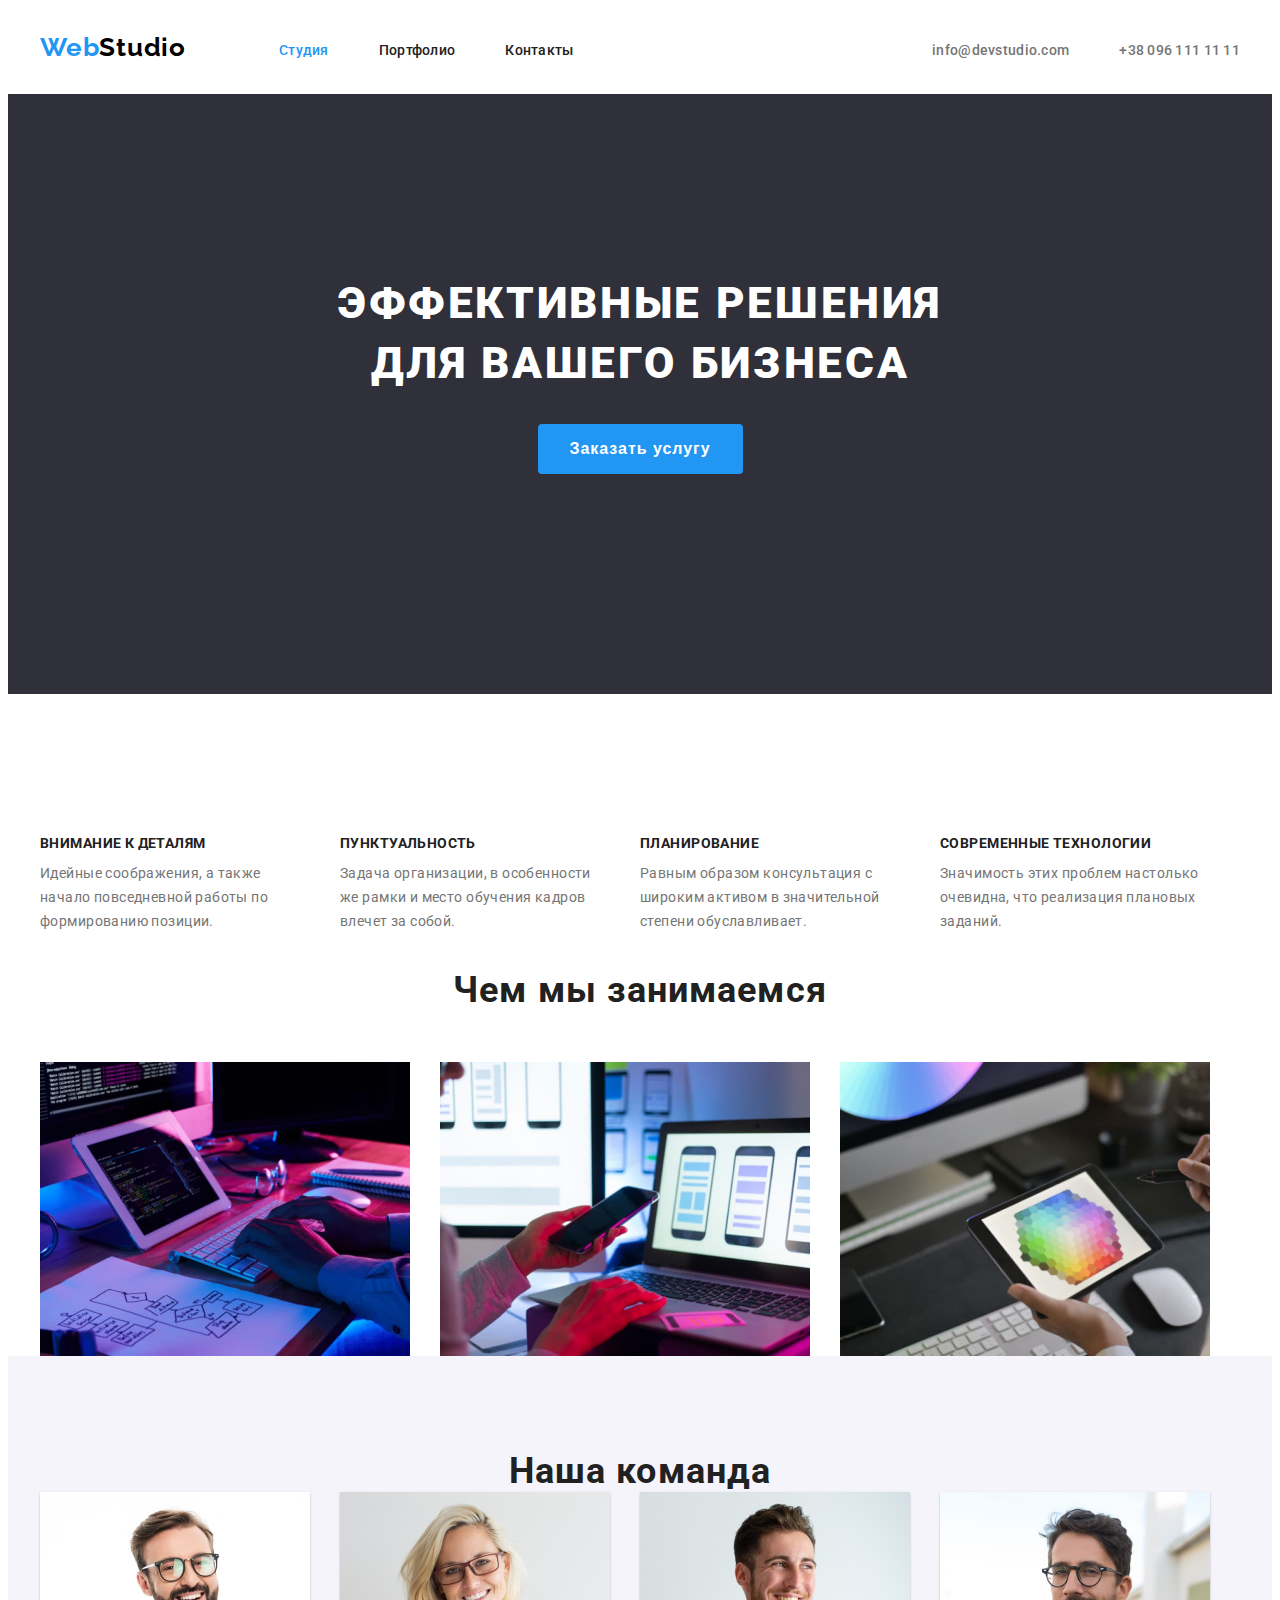
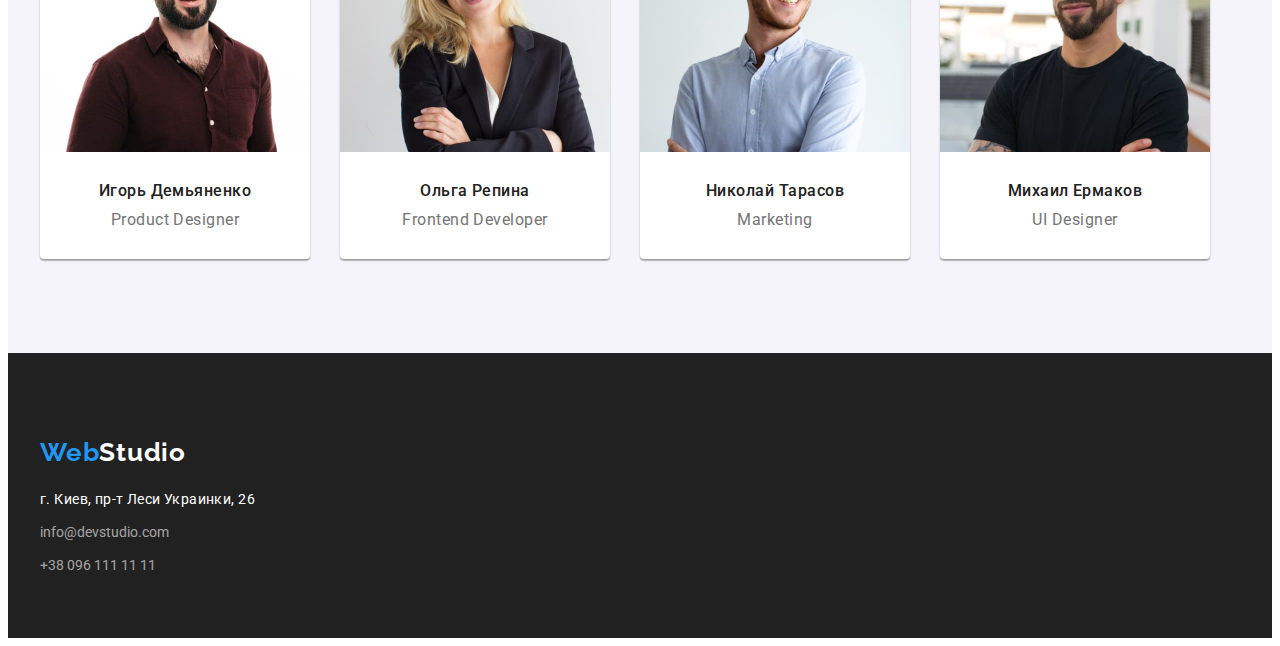
==== commit ab2c65a2: "правки по ДЗ№2" ====
--- a/index.html
+++ b/index.html
@@ -1,135 +1,138 @@
 <!DOCTYPE html>
 <html lang="ru">
+  <head>
+    <meta charset="UTF-8" />
+    <meta http-equiv="X-UA-Compatible" content="IE=edge" />
+    <meta name="viewport" content="width=device-width, initial-scale=1.0" />
+    <title>СТУДИЯ</title>
+    <link rel="preconnect" href="https://fonts.googleapis.com" />
+    <link rel="preconnect" href="https://fonts.gstatic.com" crossorigin />
+    <link rel="stylesheet" href="https://cdnjs.cloudflare.com/ajax/libs/modern-normalize/1.1.0/modern-normalize.min.css" integrity="sha512-wpPYUAdjBVSE4KJnH1VR1HeZfpl1ub8YT/NKx4PuQ5NmX2tKuGu6U/JRp5y+Y8XG2tV+wKQpNHVUX03MfMFn9Q==" crossorigin="anonymous" referrerpolicy="no-referrer" />
+    <link href="https://fonts.googleapis.com/css2?family=Raleway:wght@700&family=Roboto:wght@400;500;700;900&display=swap" rel="stylesheet" />
+    <link rel="stylesheet" href="./css/styles.css" />
+  </head>
 
-<head>
-    <meta charset="UTF-8">
-    <meta http-equiv="X-UA-Compatible" content="IE=edge">
-    <meta name="viewport" content="width=device-width, initial-scale=1.0">
-    <title>СТУДИЯ</title>
-    <link rel="preconnect" href="https://fonts.googleapis.com">
-    <link rel="preconnect" href="https://fonts.gstatic.com" crossorigin>
-    <link rel="stylesheet" href="https://cdnjs.cloudflare.com/ajax/libs/modern-normalize/1.1.0/modern-normalize.min.css"
-        integrity="sha512-wpPYUAdjBVSE4KJnH1VR1HeZfpl1ub8YT/NKx4PuQ5NmX2tKuGu6U/JRp5y+Y8XG2tV+wKQpNHVUX03MfMFn9Q=="
-        crossorigin="anonymous" referrerpolicy="no-referrer" />
-    <link
-        href="https://fonts.googleapis.com/css2?family=Raleway:wght@700&family=Roboto:wght@400;500;700;900&display=swap"
-        rel="stylesheet">
-    <link rel="stylesheet" href="./css/styles.css">
-</head>
-
-<body class="body">
+  <body class="body">
+    <!-- HEADER -->
     <header class="page-header container">
-
-        <nav class="nav">
-            <a href="./index.html" class="logo link" lang="en"><span class="accent">Web</span>Studio</a>
-            <ul class="list">
-                <li class="item">
-                    <a href="./index.html" class="link current">Студия</a>
-                </li>
-                <li class="item">
-                    <a href="./portfolio.html" class="link">Портфолио</a>
-                </li>
-                <li class="item">
-                    <a href="" class="link">Контакты</a>
-                </li>
-            </ul>
-        </nav>
-        <ul class="list address">
-            <li class="item">
-                <a href="mailto:info@devstudio.com" class="header-address link">info@devstudio.com</a>
-            </li>
-            <li class="item">
-                <a href="tel:+380961111111" class="header-address link">+38 096 111 11 11</a>
-            </li>
+      <nav class="nav">
+        <a href="./index.html" class="link logo" lang="en"><span class="accent">Web</span>Studio</a>
+        <ul class="list nav-list">
+          <li class="nav-item">
+            <a href="./index.html" class="link nav-link current">Студия</a>
+          </li>
+          <li class="nav-item">
+            <a href="./portfolio.html" class="link nav-link">Портфолио</a>
+          </li>
+          <li class="nav-item">
+            <a href="" class="link nav-link">Контакты</a>
+          </li>
         </ul>
-
+      </nav>
+      <ul class="list nav-address">
+        <li class="address-item">
+          <a href="mailto:info@devstudio.com" class="link header-contacts">info@devstudio.com</a>
+        </li>
+        <li class="address-item">
+          <a href="tel:+380961111111" class="link header-contacts">+38 096 111 11 11</a>
+        </li>
+      </ul>
     </header>
 
     <main>
-        <!-- hero -->
-        <section class="hero">
-            <h1 class="hero-title">Эффективные решения <br> для вашего бизнеса</h1>
-            <button type="button" class="button hero-button">Заказать услугу</button>
-        </section>
-        <section class="advant container">
-            <h2 class="visually-hidden">Наши преймущества</h2>
-            <ul class="list">
-                <li>
-                    <h3 class="advant-title">Внимание к деталям</h3>
-                    <p class="advant-text">Идейные соображения, а также начало повседневной работы по формированию
-                        позиции.</p>
-                </li>
-                <li>
-                    <h3 class="advant-title">Пунктуальность</h3>
-                    <p class="advant-text">Задача организации, в особенности же рамки и место обучения кадров влечет за
-                        собой.</p>
-                </li>
-                <li>
-                    <h3 class="advant-title">Планирование</h3>
-                    <p class="advant-text">Равным образом консультация с широким активом в значительной степени
-                        обуславливает.</p>
-                </li>
-                <li>
-                    <h3 class="advant-title">Современные технологии</h3>
-                    <p class="advant-text">Значимость этих проблем настолько очевидна, что реализация плановых заданий.
-                    </p>
-                </li>
-            </ul>
-
-        </section>
-        <section class="branches container">
-            <h2 class="title">Чем мы занимаемся</h2>
-            <ul class="list">
-                <li><img src="./images/desktop.jpg" alt="Десктопные приложения" width="370" height="294"></li>
-                <li><img src="./images/mobile.jpg" alt="Мобильные приложения" width="370" height="294"></li>
-                <li><img src="./images/design.jpg" alt="Дизайнерские решения" width="370" height="294"></li>
-            </ul>
-        </section>
-        <section class="team-section container">
-            <h2 class="title team">Наша команда</h2>
-            <ul class="list">
-                <li>
-                    <img src="./images/productdesigner.jpg" alt="Фото Игорь Демьяненко" width="270" height="260">
-                    <h3 class="team-name">Игорь Демьяненко</h3>
-                    <p class="team-descr" lang="en">Product Designer</p>
-                </li>
-                <li>
-                    <img src="./images/frontenddeveloper.jpg" alt="Фото Ольга Репина" width="270" height="260">
-                    <h3 class="team-name">Ольга Репина</h3>
-                    <p class="team-descr" lang="en">Frontend Developer</p>
-                </li>
-                <li>
-                    <img src="./images/marketing.jpg" alt="Фото Николай Тарасов" width="270" height="260">
-                    <h3 class="team-name">Николай Тарасов</h3>
-                    <p class="team-descr" lang="en">Marketing</p>
-                </li>
-                <li>
-                    <img src="./images/uidesigner.jpg" alt="Фото Михаил Ермаков" width="270" height="260">
-                    <h3 class="team-name">Михаил Ермаков</h3>
-                    <p class="team-descr" lang="en">UI Designer</p>
-                </li>
-            </ul>
-        </section>
+      <!-- hero -->
+      <section class="hero">
+        <div class="container">
+          <h1 class="hero-title">
+            Эффективные решения <br />
+            для вашего бизнеса
+          </h1>
+          <button type="button" class="button hero-button">Заказать услугу</button>
+        </div>
+      </section>
+      <!-- Наши преймущества -->
+      <section class="advant container">
+        <h2 class="visually-hidden">Наши преимущества</h2>
+        <ul class="list advant-list">
+          <li class="advant-item">
+            <h3 class="advant-title">Внимание к деталям</h3>
+            <p class="advant-text">Идейные соображения, а также начало повседневной работы по формированию позиции.</p>
+          </li>
+          <li class="advant-item">
+            <h3 class="advant-title">Пунктуальность</h3>
+            <p class="advant-text">Задача организации, в особенности же рамки и место обучения кадров влечет за собой.</p>
+          </li>
+          <li class="advant-item">
+            <h3 class="advant-title">Планирование</h3>
+            <p class="advant-text">Равным образом консультация с широким активом в значительной степени обуславливает.</p>
+          </li>
+          <li class="advant-item">
+            <h3 class="advant-title">Современные технологии</h3>
+            <p class="advant-text">Значимость этих проблем настолько очевидна, что реализация плановых заданий.</p>
+          </li>
+        </ul>
+      </section>
+      <!-- Чем мы занимаемся -->
+      <section class="branches container">
+        <h2 class="title section-title branches-title">Чем мы занимаемся</h2>
+        <ul class="list branches-list">
+          <li class="branches-item">
+            <img src="./images/desktop.jpg" alt="Десктопные приложения" width="370" height="294" />
+          </li>
+          <li class="branches-item">
+            <img src="./images/mobile.jpg" alt="Мобильные приложения" width="370" height="294" />
+          </li>
+          <li class="branches-item">
+            <img src="./images/design.jpg" alt="Дизайнерские решения" width="370" height="294" />
+          </li>
+        </ul>
+      </section>
+      <!-- Наша команда -->
+      <section class="team-section">
+        <div class="container">
+          <h2 class="title section-title">Наша команда</h2>
+          <ul class="list team-list">
+            <li class="team-item">
+              <img src="./images/productdesigner.jpg" alt="Фото Игорь Демьяненко" width="270" height="260" />
+              <h3 class="team-name">Игорь Демьяненко</h3>
+              <p class="team-descr" lang="en">Product Designer</p>
+            </li>
+            <li class="team-item">
+              <img src="./images/frontenddeveloper.jpg" alt="Фото Ольга Репина" width="270" height="260" />
+              <h3 class="team-name">Ольга Репина</h3>
+              <p class="team-descr" lang="en">Frontend Developer</p>
+            </li>
+            <li class="team-item">
+              <img src="./images/marketing.jpg" alt="Фото Николай Тарасов" width="270" height="260" />
+              <h3 class="team-name">Николай Тарасов</h3>
+              <p class="team-descr" lang="en">Marketing</p>
+            </li>
+            <li class="team-item">
+              <img src="./images/uidesigner.jpg" alt="Фото Михаил Ермаков" width="270" height="260" />
+              <h3 class="team-name">Михаил Ермаков</h3>
+              <p class="team-descr" lang="en">UI Designer</p>
+            </li>
+          </ul>
+        </div>
+      </section>
     </main>
-    <footer class="footer container">
+    <footer class="footer">
+      <div class="container footer-container">
         <a href="./index.html" class="logo footer-logo link" lang="en"> <span class="accent">Web</span>Studio</a>
-        <address>
-            <ul class="list">
-                <li>
-                    <a href="https://www.google.com.ua/maps/place/бул.+Леси+Украинки,+26,+Киев,+02000/@50.4265807,30.5361971,17z/data=!3m1!4b1!4m5!3m4!1s0x40d4cf0e033ecbe9:0x57a4dffefec77da0!8m2!3d50.4265807!4d30.5383858?hl=ru"
-                        class="footer-address link">
-                        г. Киев, пр-т Леси Украинки, 26
-                    </a>
-                </li>
-                <li>
-                    <a href="mailto:info@devstudio.com" class="contakts link">info@devstudio.com</a>
-                </li>
-                <li>
-                    <a href="tel:+380961111111" class="contakts link">+38 096 111 11 11</a>
-                </li>
-            </ul>
+        <address class="address">
+          <ul class="list footer-list">
+            <li class="footer-item">
+              <a href="https://www.google.com.ua/maps/place/бул.+Леси+Украинки,+26,+Киев,+02000/@50.4265807,30.5361971,17z/data=!3m1!4b1!4m5!3m4!1s0x40d4cf0e033ecbe9:0x57a4dffefec77da0!8m2!3d50.4265807!4d30.5383858?hl=ru" class="footer-address link"> г. Киев, пр-т Леси Украинки, 26 </a>
+            </li>
+            <li class="footer-item">
+              <a href="mailto:info@devstudio.com" class="footer-contacts link">info@devstudio.com</a>
+            </li>
+            <li class="footer-item">
+              <a href="tel:+380961111111" class="footer-contacts link">+38 096 111 11 11</a>
+            </li>
+          </ul>
         </address>
+      </div>
     </footer>
-</body>
-
-</html>+  </body>
+</html>
--- a/css/styles.css
+++ b/css/styles.css
@@ -4,80 +4,61 @@
   --hero-background-color: #2f303a;
 
   --title-color: #212121;
+  --secondary-title-color: #ffffff;
   --text-color: #757575;
+  --logo-color: #000000;
   --accent-color: #2196f3;
+  --header-boarder-color: #ececec;
+  --hero-hover-color: #188ce8;
+  --footer-address-color: rgba(255, 255, 255, 0.6);
+  --portf-btn-color: #f5f4fa;
+  --portf-boarder-color: #eeeeee;
 
   --main-font: "Roboto", sans-serif;
   --accent-font: "Raleway", sans-serif;
   --hero-size: 44px;
   --title-size: 36px;
+  --subtitle-size: 18px;
   --note-size: 16px;
   --text-size: 14px;
   --hero-weight: 900;
   --head-weight: 700;
+  --secondary-weight: 500;
   --main-weight: 400;
 }
 
-/* *,
+h1,
+h2,
+h3,
+h4,
+li,
+ul,
+p {
+  margin-top: 0;
+  margin-bottom: 0;
+}
+
+*,
 *::before,
 *::after {
   box-sizing: border-box;
-} */
+}
+
+img {
+  display: block;
+  max-width: 100%;
+  height: auto;
+}
 .body {
+  /* TODO: убрать в ДЗ№ 3 */
+  /* padding-left: 15px; */
   font-family: var(--main-font);
   font-style: normal;
-  font-weight: var(--main-weight);
-  font-size: var(--text-size);
   color: var(--text-color);
   background-color: var(--primary-background-color);
 }
 
-.container {
-  margin-left: auto;
-  margin-right: auto;
-  max-width: 1200px;
-  padding-left: 15px;
-  padding-right: 15px;
-  background-color: aqua;
-  display: flex;
-}
-
-a {
-  text-decoration: none;
-  color: var(--title-color);
-}
-
-ul {
-}
-.list {
-  margin-top: 0;
-  margin-bottom: 0;
-  padding-left: 0;
-  list-style: none;
-  font-style: normal;
-}
-
-.link:hover,
-.link:focus {
-  color: var(--accent-color);
-}
-
-.current {
-  color: var(--accent-color);
-}
-
-button {
-  cursor: pointer;
-  border: none;
-  border-radius: 4px;
-}
-
-button:hover,
-button:focus {
-  background-color: var(--accent-color);
-}
-
-/* скрытый заголовок преймущества */
+/* скрытый заголовок */
 .visually-hidden {
   position: absolute;
   white-space: nowrap;
@@ -91,189 +72,350 @@
   margin: -1px;
 }
 
+.link {
+  text-decoration: none;
+  font-size: 14px;
+  color: var(--title-color);
+}
+.list {
+  padding-left: 0;
+  list-style: none;
+}
+
+.link:hover,
+.link:focus {
+  color: var(--accent-color);
+  outline: none;
+}
+
+.current {
+  color: var(--accent-color);
+}
+
+.button {
+  font-style: inherit;
+  cursor: pointer;
+  border: none;
+  border-radius: 4px;
+}
+
+.button:hover,
+.button:focus {
+  outline: none;
+  background-color: var(--accent-color);
+}
+
+.container {
+  margin-left: auto;
+  margin-right: auto;
+  max-width: 1230px;
+  padding-left: 15px;
+  padding-right: 15px;
+  /* outline: 2px solid tomato; */
+}
+
 /* Header */
 
+.page-header {
+  border-bottom: 10px solid var(--border-color);
+}
+
 .logo {
+  margin-top: 24px;
+  margin-bottom: 31px;
+
   font-family: var(--accent-font);
   font-weight: var(--head-weight);
   font-size: 26px;
-  margin-right: 93px;
-}
-
+  line-height: 1.19;
+  letter-spacing: 0.03em;
+  color: var(--logo-color);
+}
 .accent {
   color: var(--accent-color);
 }
 /* кнопки навигации */
-.page-header {
-  align-items: center;
-  background-color: var(--primary-background-color);
-}
-.nav {
+.nav-link {
+  display: block;
+
+  font-weight: var(--secondary-weight);
+  line-height: 1.14;
+  letter-spacing: 0.02em;
+}
+/* адрес в header  */
+.header-contacts {
+  display: block;
+
+  font-weight: var(--secondary-weight);
+  line-height: 1.14;
+  letter-spacing: 0.02em;
+  color: var(--text-color);
+}
+/* Header в строку */
+.page-header,
+.nav,
+.nav-list,
+.nav-address {
   display: flex;
   align-items: center;
-
-  font-weight: 500;
-  font-size: var(--text-size);
-  line-height: 1.14;
-}
-
-.nav .link {
-  padding-top: 32px;
-  padding-bottom: 32px;
-}
-
-.nav .list,
-.address {
-  display: flex;
+}
+
+.nav-link,
+.header-contacts {
+  padding-top: 15px;
+  padding-bottom: 15px;
+}
+
+.nav-item {
+  margin-left: 93px;
+}
+
+.nav-item + .nav-item {
+  margin-left: 50px;
+}
+
+.address-item + .address-item {
+  margin-left: 50px;
+}
+
+.nav-address {
   margin-left: auto;
-}
-
-.nav .item + .item {
-  margin-left: 50px;
-}
-/* адрес в header  */
-.header-address {
-  display: flex;
-
-  font-weight: 500;
-  font-size: var(--text-size);
-  line-height: 1.14;
-  color: var(--text-color);
-}
-
-.address .item + .item {
-  margin-left: 50px;
 }
 
 /* hero */
 .hero {
-  padding-top: 200px;
-  padding-bottom: 200px;
+  padding-top: 180px;
+  padding-bottom: 220px;
   background-color: var(--hero-background-color);
-  outline: 3px solid tomato;
-}
-/* заголовок героя */
+}
+/* заголовок героя h1*/
 .hero-title {
   margin: 0 auto 30px;
+  text-align: center;
   font-weight: var(--hero-weight);
   font-size: var(--hero-size);
   line-height: 1.36;
-  color: var(--primary-background-color);
-  text-align: center;
+  letter-spacing: 0.06em;
+  text-transform: uppercase;
+  color: var(--secondary-title-color);
 }
 /* кнопка героя */
 .hero-button {
   margin: 0 auto;
   padding: 10px 32px;
   min-width: 200px;
-  background-color: var(--accent-color);
+  display: block;
+  align-items: center;
+  text-align: center;
   font-weight: var(--head-weight);
   font-size: var(--note-size);
-  color: var(--primary-background-color);
   line-height: 1.88;
-  display: block;
-  align-items: center;
-  text-align: center;
-}
-
-/* Преймущества  */
+  letter-spacing: 0.06em;
+  color: var(--secondary-title-color);
+  background-color: var(--accent-color);
+}
+
+.hero-button:hover,
+.hero-button:focus {
+  background-color: var(--hero-hover-color);
+}
+
+/* Преимущества  */
+/* Заголовки h3 */
+
 .advant {
-  outline: 3px solid tomato;
-}
-
+  padding-top: 132px;
+  padding-bottom: 36px;
+}
+
+.advant-list {
+  display: flex;
+  flex-wrap: wrap;
+}
 .advant-title {
-  margin: 0;
+  margin-bottom: 10px;
   font-weight: var(--head-weight);
   font-size: var(--text-size);
   line-height: 1.14;
   text-transform: uppercase;
-  color: var(--title-color);
-}
-/* текст преймущества */
+  letter-spacing: 0.03em;
+  color: var(--title-color);
+}
+
+.advant-item {
+  margin-top: 10px;
+  width: 270px;
+  display: block;
+  /* background-color: aquamarine; */
+}
+
+.advant-item:not(:last-child) {
+  margin-right: 30px;
+}
+
+/* текст преимущества p */
 .advant-text {
-  margin: 0;
+  font-size: var(--text-size);
   line-height: 1.71;
-}
-
-.branches {
-  outline: 3px solid tomato;
-}
-/* стилизация h2 */
+  letter-spacing: 0.03em;
+}
+/* названия секций h2*/
 .title {
-  margin: 0;
-  font-weight: var(--head-weight);
   font-size: var(--title-size);
   line-height: 1.17;
-  /* text-align: center; */
-  color: var(--title-color);
-}
-
+  letter-spacing: 0.03em;
+  text-align: center;
+  color: var(--title-color);
+}
+
+/* Чем мы занимаемся */
+.branches-title {
+  margin-bottom: 50px;
+}
+
+.branches-list {
+  display: flex;
+  flex-wrap: wrap;
+}
+
+.branches-item:not(:last-child) {
+  margin-right: 30px;
+}
+
+/* Наша команда */
 .team-section {
+  padding-top: 94px;
+  padding-bottom: 94px;
   background-color: var(--secondary-background-color);
-  outline: 3px solid tomato;
-}
-/* имя фамилия */
+}
+/* ! сделать общим для заголовков section title */
+.team-title {
+  margin-bottom: 50px;
+}
+
+.team-item {
+  box-shadow: 0px 1px 3px rgba(0, 0, 0, 0.12), 0px 1px 1px rgba(0, 0, 0, 0.14), 0px 2px 1px rgba(0, 0, 0, 0.2);
+  border-radius: 0px 0px 4px 4px;
+  background-color: var(--primary-background-color);
+}
+
+/* имя фамилия h2 */
 .team-name {
-  margin: 0;
-  font-weight: 500;
+  margin-top: 30px;
+  margin-bottom: 10px;
+  font-weight: var(--secondary-weight);
   font-size: var(--note-size);
   line-height: 1.18;
-  /* text-align: center; */
-  color: var(--title-color);
-}
-
-/* должности */
+  letter-spacing: 0.03em;
+  text-align: center;
+  color: var(--title-color);
+}
+
+/* должности p */
 .team-descr {
-  margin: 0;
+  margin-bottom: 30px;
   font-size: var(--note-size);
   line-height: 1.18;
-  /* text-align: center; */
+  letter-spacing: 0.03em;
+  text-align: center;
   color: var(--text-color);
 }
 
+.team-list {
+  display: flex;
+  flex-wrap: wrap;
+}
+
+.team-item:not(:last-child) {
+  margin-right: 30px;
+}
+
+/* Footer */
 .footer {
   background-color: var(--title-color);
 }
 
 .footer-logo {
+  display: block;
+  margin-bottom: 20px;
   color: var(--primary-background-color);
+}
+.footer-item:not(:last-child) {
+  display: block;
+  margin-bottom: 9px;
+}
+.address {
+  font-style: inherit;
 }
 
 .footer-address {
   line-height: 1.71;
+  letter-spacing: 0.03em;
   color: var(--primary-background-color);
 }
 
-.contakts {
+.footer-contacts {
   line-height: 1.71;
-  color: rgba(255, 255, 255, 0.6);
+  color: var(--footer-address-color);
+}
+
+.footer-container {
+  padding-top: 60px;
+  padding-bottom: 60px;
 }
 
 /* ПОРТФОЛИО */
 .portf-btn {
   padding: 6px 22px;
-  font-weight: 500;
+  font-weight: var(--secondary-weight);
   font-size: var(--note-size);
   line-height: 1.62;
   text-align: center;
   letter-spacing: 0.03em;
   color: var(--title-color);
+  box-shadow: 0px 3px 1px rgba(0, 0, 0, 0.1), 0px 1px 2px rgba(0, 0, 0, 0.08), 0px 2px 2px rgba(0, 0, 0, 0.12);
+  background-color: var(--secondary-background-color);
+}
+
+.portf-btn:hover,
+.portf-btn:focus {
+  color: var(--primary-background-color);
+}
+
+.portf-list,
+.button-list {
+  display: flex;
+  justify-content: center;
+  flex-wrap: wrap;
+}
+
+.buttom-item:not(:last-child) {
+  margin-right: 8px;
+}
+
+.portf-container {
+  padding-top: 79px;
+  padding-bottom: 50px;
+}
+
+.portf-item {
+  text-align: left;
+  background: var(--primary-background-color);
+  border: 1px solid var(--portf-boarder-color);
 }
 
 .portf-name {
-  margin: 0;
   font-weight: var(--head-weight);
+  font-size: var(--subtitle-size);
+  line-height: 1.18;
+  letter-spacing: 0.03em;
+
+  color: var(--title-color);
+}
+
+.portf-descr {
   font-size: var(--note-size);
   line-height: 1.18;
-  /* text-align: center; */
-  letter-spacing: 0.03em;
-  color: var(--title-color);
-}
-
-.portf-descr {
-  margin: 0;
-  font-size: var(--note-size);
-  line-height: 1.18;
-  /* text-align: center; */
+  letter-spacing: 0.03em;
   color: var(--text-color);
 }
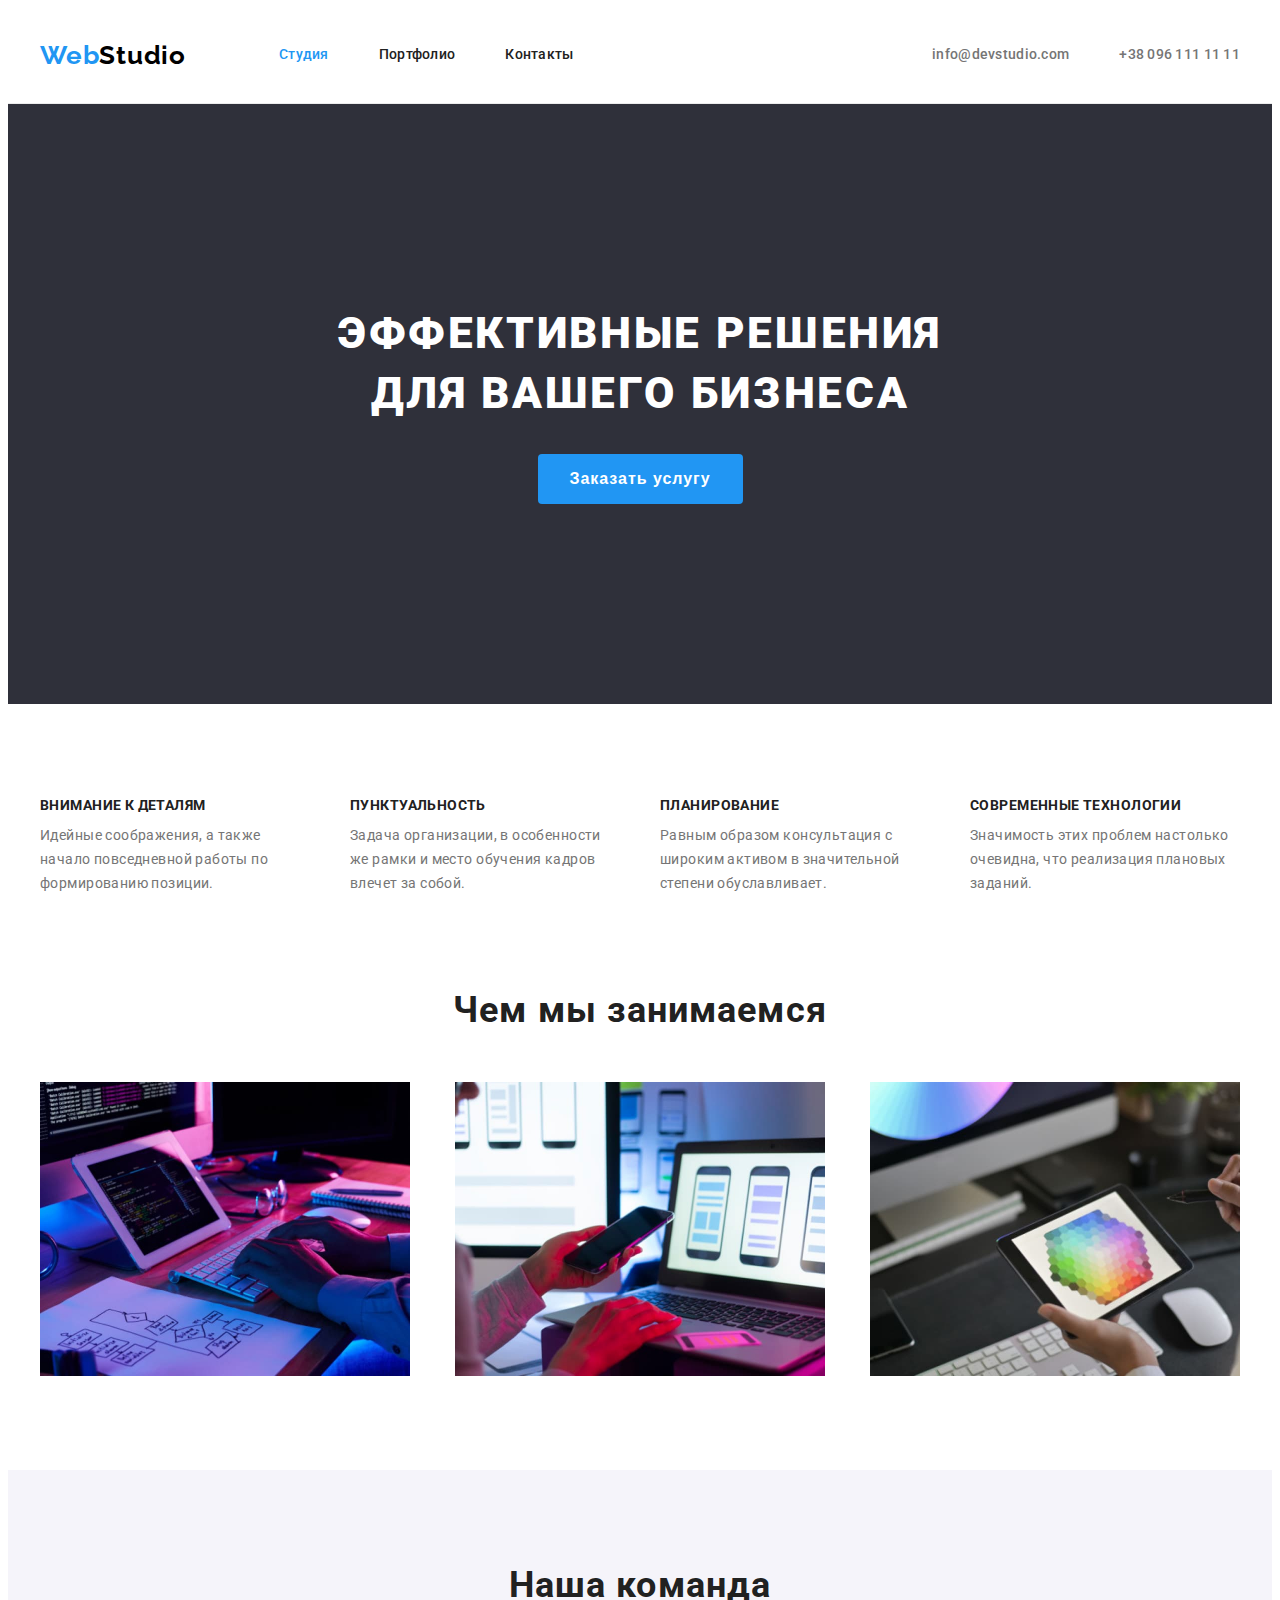
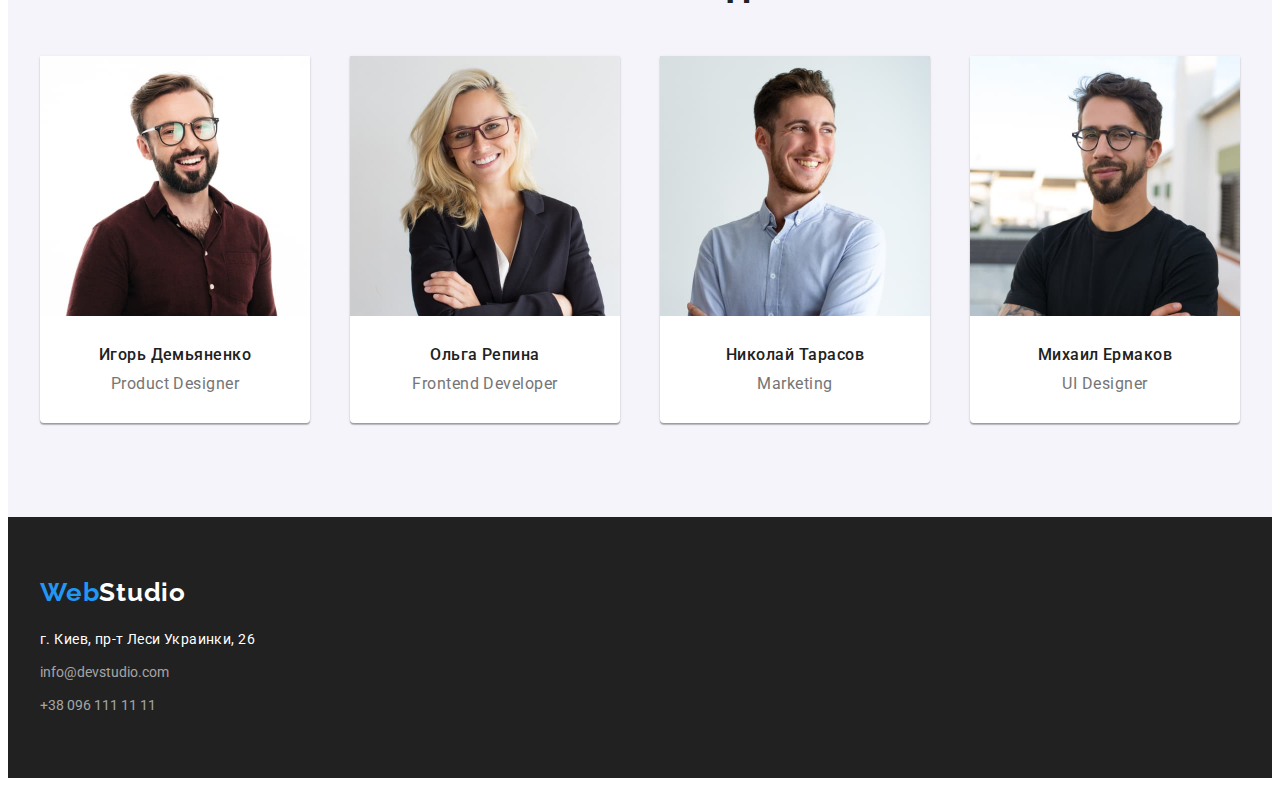
==== commit 8a20e55c: "Правки" ====
--- a/index.html
+++ b/index.html
@@ -14,100 +14,105 @@
 
   <body class="body">
     <!-- HEADER -->
-    <header class="page-header container">
-      <nav class="nav">
-        <a href="./index.html" class="link logo" lang="en"><span class="accent">Web</span>Studio</a>
-        <ul class="list nav-list">
-          <li class="nav-item">
-            <a href="./index.html" class="link nav-link current">Студия</a>
+    <header class="page-header">
+      <div class="container header-container">
+        <nav class="nav">
+          <a href="./index.html" class="link logo" lang="en"><span class="accent">Web</span>Studio</a>
+          <ul class="list nav-list">
+            <li class="nav-item">
+              <a href="./index.html" class="link nav-link current">Студия</a>
+            </li>
+            <li class="nav-item">
+              <a href="./portfolio.html" class="link nav-link">Портфолио</a>
+            </li>
+            <li class="nav-item">
+              <a href="" class="link nav-link">Контакты</a>
+            </li>
+          </ul>
+        </nav>
+        <ul class="list nav-address">
+          <li class="address-item">
+            <a href="mailto:info@devstudio.com" class="link header-contacts">info@devstudio.com</a>
           </li>
-          <li class="nav-item">
-            <a href="./portfolio.html" class="link nav-link">Портфолио</a>
-          </li>
-          <li class="nav-item">
-            <a href="" class="link nav-link">Контакты</a>
+          <li class="address-item">
+            <a href="tel:+380961111111" class="link header-contacts">+38 096 111 11 11</a>
           </li>
         </ul>
-      </nav>
-      <ul class="list nav-address">
-        <li class="address-item">
-          <a href="mailto:info@devstudio.com" class="link header-contacts">info@devstudio.com</a>
-        </li>
-        <li class="address-item">
-          <a href="tel:+380961111111" class="link header-contacts">+38 096 111 11 11</a>
-        </li>
-      </ul>
+      </div>
     </header>
 
     <main>
       <!-- hero -->
       <section class="hero">
         <div class="container">
-          <h1 class="hero-title">
-            Эффективные решения <br />
-            для вашего бизнеса
-          </h1>
+          <div class="hero-inner">
+            <h1 class="hero-title">Эффективные решения для вашего бизнеса</h1>
+          </div>
           <button type="button" class="button hero-button">Заказать услугу</button>
         </div>
       </section>
-      <!-- Наши преймущества -->
-      <section class="advant container">
-        <h2 class="visually-hidden">Наши преимущества</h2>
-        <ul class="list advant-list">
-          <li class="advant-item">
-            <h3 class="advant-title">Внимание к деталям</h3>
-            <p class="advant-text">Идейные соображения, а также начало повседневной работы по формированию позиции.</p>
-          </li>
-          <li class="advant-item">
-            <h3 class="advant-title">Пунктуальность</h3>
-            <p class="advant-text">Задача организации, в особенности же рамки и место обучения кадров влечет за собой.</p>
-          </li>
-          <li class="advant-item">
-            <h3 class="advant-title">Планирование</h3>
-            <p class="advant-text">Равным образом консультация с широким активом в значительной степени обуславливает.</p>
-          </li>
-          <li class="advant-item">
-            <h3 class="advant-title">Современные технологии</h3>
-            <p class="advant-text">Значимость этих проблем настолько очевидна, что реализация плановых заданий.</p>
-          </li>
-        </ul>
+      <!-- Наши преимущества -->
+      <section class="advant section">
+        <div class="container">
+          <h2 class="visually-hidden">Наши преимущества</h2>
+          <ul class="list section-list">
+            <li class="advant-item item">
+              <h3 class="advant-title">Внимание к деталям</h3>
+              <p class="advant-text">Идейные соображения, а также начало повседневной работы по формированию позиции.</p>
+            </li>
+            <li class="advant-item item">
+              <h3 class="advant-title">Пунктуальность</h3>
+              <p class="advant-text">Задача организации, в особенности же рамки и место обучения кадров влечет за собой.</p>
+            </li>
+            <li class="advant-item item">
+              <h3 class="advant-title">Планирование</h3>
+              <p class="advant-text">Равным образом консультация с широким активом в значительной степени обуславливает.</p>
+            </li>
+            <li class="advant-item item">
+              <h3 class="advant-title">Современные технологии</h3>
+              <p class="advant-text">Значимость этих проблем настолько очевидна, что реализация плановых заданий.</p>
+            </li>
+          </ul>
+        </div>
       </section>
       <!-- Чем мы занимаемся -->
-      <section class="branches container">
-        <h2 class="title section-title branches-title">Чем мы занимаемся</h2>
-        <ul class="list branches-list">
-          <li class="branches-item">
-            <img src="./images/desktop.jpg" alt="Десктопные приложения" width="370" height="294" />
-          </li>
-          <li class="branches-item">
-            <img src="./images/mobile.jpg" alt="Мобильные приложения" width="370" height="294" />
-          </li>
-          <li class="branches-item">
-            <img src="./images/design.jpg" alt="Дизайнерские решения" width="370" height="294" />
-          </li>
-        </ul>
+      <section class="branches-section section">
+        <div class="container">
+          <h2 class="title section-title">Чем мы занимаемся</h2>
+          <ul class="list section-list">
+            <li class="branches-item item">
+              <img src="./images/desktop.jpg" alt="Десктопные приложения" width="370" height="294" />
+            </li>
+            <li class="branches-item item">
+              <img src="./images/mobile.jpg" alt="Мобильные приложения" width="370" height="294" />
+            </li>
+            <li class="branches-item item">
+              <img src="./images/design.jpg" alt="Дизайнерские решения" width="370" height="294" />
+            </li>
+          </ul>
+        </div>
       </section>
       <!-- Наша команда -->
-      <section class="team-section">
+      <section class="team-section section">
         <div class="container">
           <h2 class="title section-title">Наша команда</h2>
-          <ul class="list team-list">
-            <li class="team-item">
+          <ul class="list section-list">
+            <li class="team-item item">
               <img src="./images/productdesigner.jpg" alt="Фото Игорь Демьяненко" width="270" height="260" />
               <h3 class="team-name">Игорь Демьяненко</h3>
               <p class="team-descr" lang="en">Product Designer</p>
             </li>
-            <li class="team-item">
+            <li class="team-item item">
               <img src="./images/frontenddeveloper.jpg" alt="Фото Ольга Репина" width="270" height="260" />
               <h3 class="team-name">Ольга Репина</h3>
               <p class="team-descr" lang="en">Frontend Developer</p>
             </li>
-            <li class="team-item">
+            <li class="team-item item">
               <img src="./images/marketing.jpg" alt="Фото Николай Тарасов" width="270" height="260" />
               <h3 class="team-name">Николай Тарасов</h3>
               <p class="team-descr" lang="en">Marketing</p>
             </li>
-            <li class="team-item">
+            <li class="team-item item">
               <img src="./images/uidesigner.jpg" alt="Фото Михаил Ермаков" width="270" height="260" />
               <h3 class="team-name">Михаил Ермаков</h3>
               <p class="team-descr" lang="en">UI Designer</p>
--- a/css/styles.css
+++ b/css/styles.css
@@ -8,11 +8,11 @@
   --text-color: #757575;
   --logo-color: #000000;
   --accent-color: #2196f3;
-  --header-boarder-color: #ececec;
+  --header-border-color: #ececec;
   --hero-hover-color: #188ce8;
   --footer-address-color: rgba(255, 255, 255, 0.6);
   --portf-btn-color: #f5f4fa;
-  --portf-boarder-color: #eeeeee;
+  --portf-border-color: #eeeeee;
 
   --main-font: "Roboto", sans-serif;
   --accent-font: "Raleway", sans-serif;
@@ -27,6 +27,11 @@
   --main-weight: 400;
 }
 
+/* section {
+  background-color: aquamarine;
+  outline: 2px solid yellow;
+} */
+
 h1,
 h2,
 h3,
@@ -38,20 +43,12 @@
   margin-bottom: 0;
 }
 
-*,
-*::before,
-*::after {
-  box-sizing: border-box;
-}
-
 img {
   display: block;
   max-width: 100%;
   height: auto;
 }
-.body {
-  /* TODO: убрать в ДЗ№ 3 */
-  /* padding-left: 15px; */
+body {
   font-family: var(--main-font);
   font-style: normal;
   color: var(--text-color);
@@ -105,25 +102,33 @@
   background-color: var(--accent-color);
 }
 
+.item:not(:last-child) {
+  margin-right: 30px;
+}
+
 .container {
-  margin-left: auto;
-  margin-right: auto;
-  max-width: 1230px;
+  margin: 0 auto;
+  max-width: 1200px;
   padding-left: 15px;
   padding-right: 15px;
+
   /* outline: 2px solid tomato; */
 }
 
+.section {
+  padding-top: 94px;
+  padding-bottom: 94px;
+}
+
 /* Header */
 
 .page-header {
-  border-bottom: 10px solid var(--border-color);
+  padding-top: 24px;
+  padding-bottom: 25px;
+  border-bottom: 1px solid var(--header-border-color);
 }
 
 .logo {
-  margin-top: 24px;
-  margin-bottom: 31px;
-
   font-family: var(--accent-font);
   font-weight: var(--head-weight);
   font-size: 26px;
@@ -134,6 +139,11 @@
 .accent {
   color: var(--accent-color);
 }
+
+.header-container {
+  display: flex;
+}
+
 /* кнопки навигации */
 .nav-link {
   display: block;
@@ -145,14 +155,13 @@
 /* адрес в header  */
 .header-contacts {
   display: block;
-
   font-weight: var(--secondary-weight);
   line-height: 1.14;
   letter-spacing: 0.02em;
   color: var(--text-color);
 }
 /* Header в строку */
-.page-header,
+/* .page-header, */
 .nav,
 .nav-list,
 .nav-address {
@@ -184,14 +193,17 @@
 
 /* hero */
 .hero {
-  padding-top: 180px;
-  padding-bottom: 220px;
+  margin: 0 auto;
+  padding-top: 200px;
+  padding-bottom: 200px;
   background-color: var(--hero-background-color);
+  /* background-color: rgba(47, 48, 58, 0.4);
+  background-image: url(/images/bground.jpg); */
+  max-width: 1600px;
+  background-size: cover;
 }
 /* заголовок героя h1*/
 .hero-title {
-  margin: 0 auto 30px;
-  text-align: center;
   font-weight: var(--hero-weight);
   font-size: var(--hero-size);
   line-height: 1.36;
@@ -199,14 +211,18 @@
   text-transform: uppercase;
   color: var(--secondary-title-color);
 }
+
+.hero-inner {
+  margin: 0 auto 30px;
+  width: 696px;
+  text-align: center;
+}
 /* кнопка героя */
 .hero-button {
   margin: 0 auto;
   padding: 10px 32px;
   min-width: 200px;
   display: block;
-  align-items: center;
-  text-align: center;
   font-weight: var(--head-weight);
   font-size: var(--note-size);
   line-height: 1.88;
@@ -223,15 +239,6 @@
 /* Преимущества  */
 /* Заголовки h3 */
 
-.advant {
-  padding-top: 132px;
-  padding-bottom: 36px;
-}
-
-.advant-list {
-  display: flex;
-  flex-wrap: wrap;
-}
 .advant-title {
   margin-bottom: 10px;
   font-weight: var(--head-weight);
@@ -243,14 +250,8 @@
 }
 
 .advant-item {
-  margin-top: 10px;
   width: 270px;
   display: block;
-  /* background-color: aquamarine; */
-}
-
-.advant-item:not(:last-child) {
-  margin-right: 30px;
 }
 
 /* текст преимущества p */
@@ -259,6 +260,11 @@
   line-height: 1.71;
   letter-spacing: 0.03em;
 }
+
+.section-list {
+  display: flex;
+  justify-content: space-between;
+}
 /* названия секций h2*/
 .title {
   font-size: var(--title-size);
@@ -269,27 +275,16 @@
 }
 
 /* Чем мы занимаемся */
-.branches-title {
-  margin-bottom: 50px;
-}
-
-.branches-list {
-  display: flex;
-  flex-wrap: wrap;
-}
-
-.branches-item:not(:last-child) {
-  margin-right: 30px;
+.branches-section {
+  padding-top: 0;
 }
 
 /* Наша команда */
 .team-section {
-  padding-top: 94px;
-  padding-bottom: 94px;
   background-color: var(--secondary-background-color);
 }
-/* ! сделать общим для заголовков section title */
-.team-title {
+
+.section-title {
   margin-bottom: 50px;
 }
 
@@ -313,21 +308,12 @@
 
 /* должности p */
 .team-descr {
-  margin-bottom: 30px;
+  padding-bottom: 30px;
   font-size: var(--note-size);
   line-height: 1.18;
   letter-spacing: 0.03em;
   text-align: center;
   color: var(--text-color);
-}
-
-.team-list {
-  display: flex;
-  flex-wrap: wrap;
-}
-
-.team-item:not(:last-child) {
-  margin-right: 30px;
 }
 
 /* Footer */
@@ -389,22 +375,38 @@
   flex-wrap: wrap;
 }
 
-.buttom-item:not(:last-child) {
+.button-list {
+  margin-bottom: 50px;
+}
+
+.button-item:not(:last-child) {
   margin-right: 8px;
 }
 
-.portf-container {
-  padding-top: 79px;
-  padding-bottom: 50px;
+/* *Так проще */
+/* .portf-list {  
+  gap: 30px;
+} */
+
+/* *Но мы не ищем легких путей */
+.portf-item:not(:nth-child(3n + 3)) {
+  margin-right: 30px;
+  margin-bottom: 30px;
+  text-align: left;
+  background: var(--primary-background-color);
+}
+
+.portf-item:nth-last-child(-n + 3) {
+  margin-bottom: 0;
 }
 
 .portf-item {
   text-align: left;
   background: var(--primary-background-color);
-  border: 1px solid var(--portf-boarder-color);
 }
 
 .portf-name {
+  margin-bottom: 4px;
   font-weight: var(--head-weight);
   font-size: var(--subtitle-size);
   line-height: 1.18;
@@ -419,3 +421,10 @@
   letter-spacing: 0.03em;
   color: var(--text-color);
 }
+
+.border {
+  padding-top: 20px;
+  padding-bottom: 20px;
+  padding-left: 24px;
+  border: 1px solid var(--portf-border-color);
+}
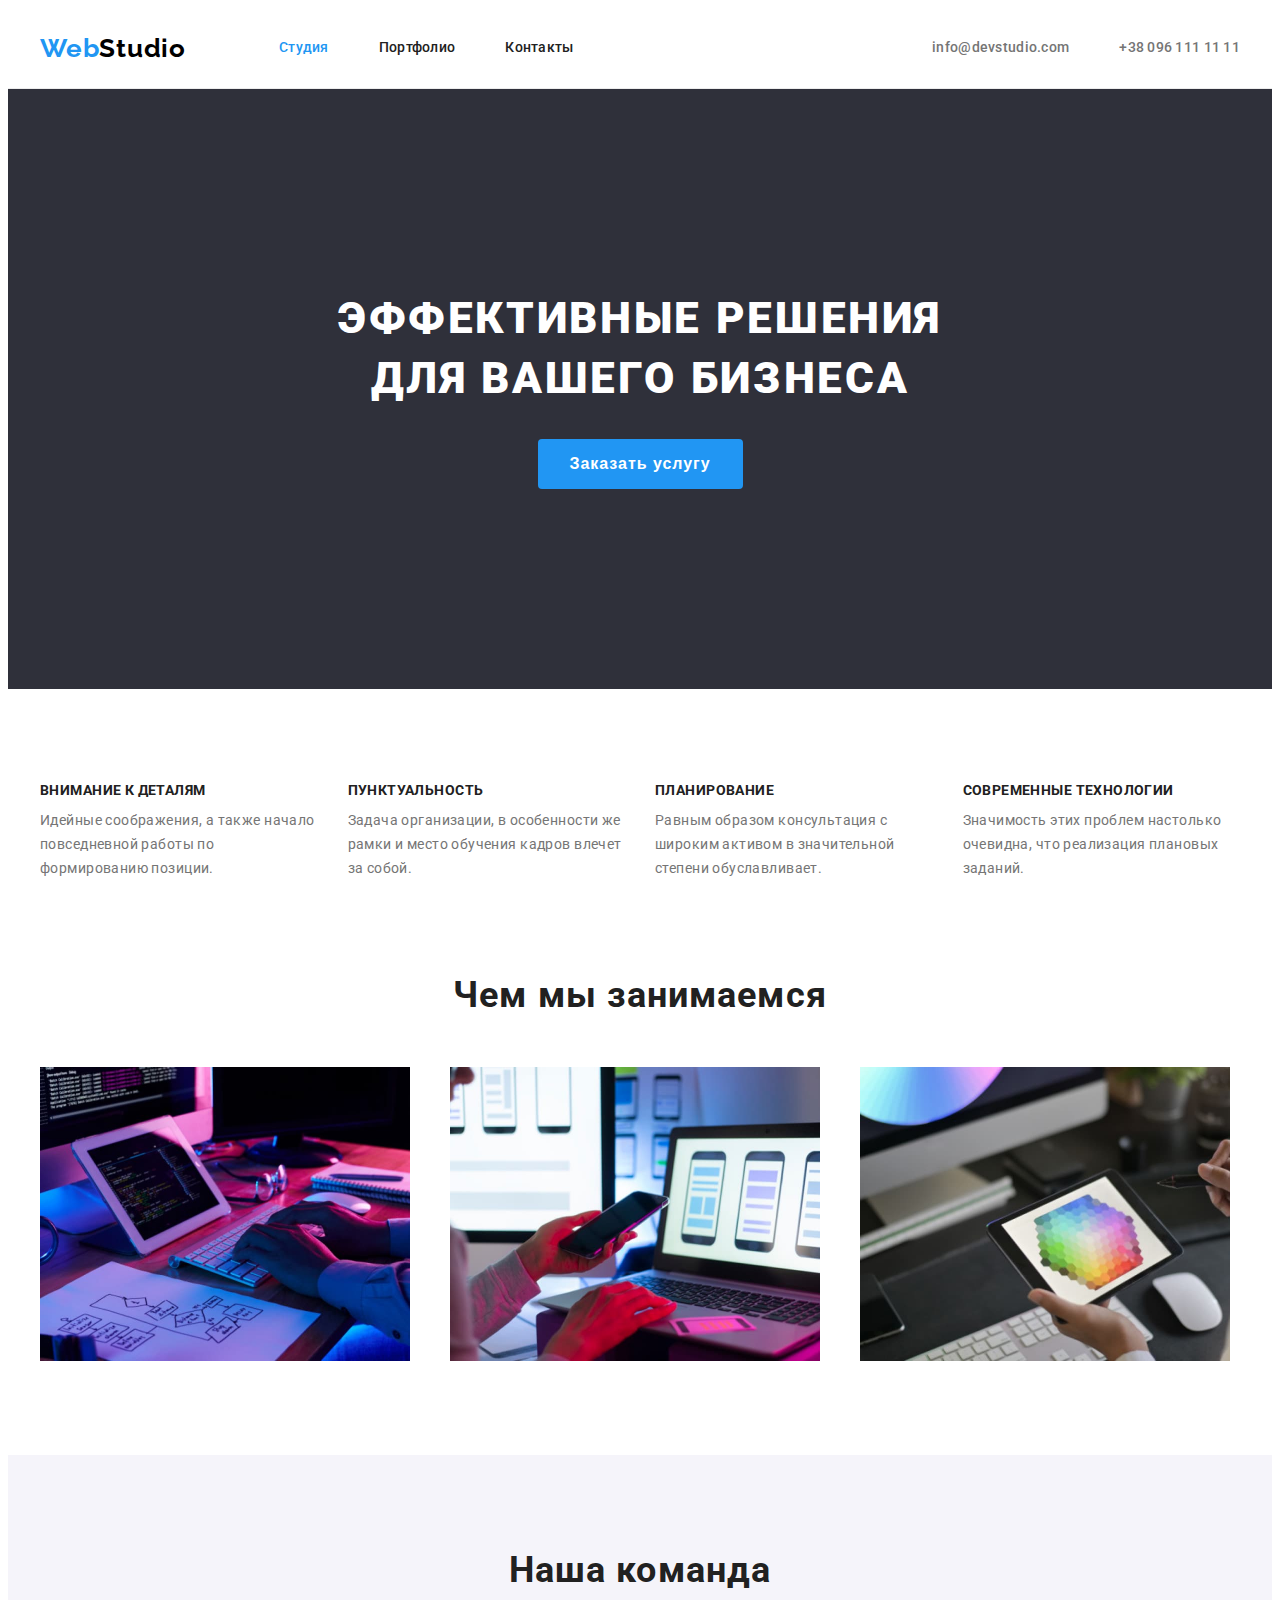
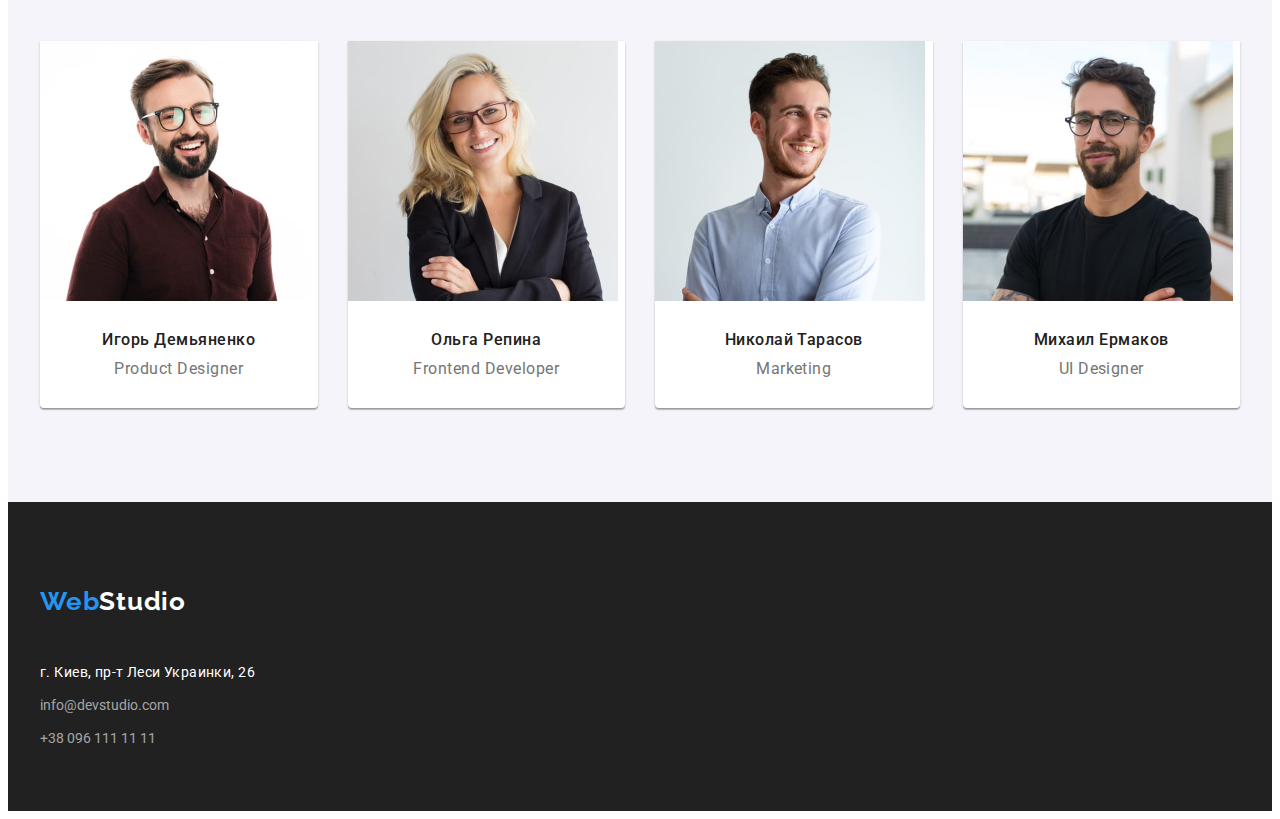
==== commit 07bce478: "Исправил замечания" ====
--- a/index.html
+++ b/index.html
@@ -26,7 +26,7 @@
               <a href="./portfolio.html" class="link nav-link">Портфолио</a>
             </li>
             <li class="nav-item">
-              <a href="" class="link nav-link">Контакты</a>
+              <a href="#" class="link nav-link">Контакты</a>
             </li>
           </ul>
         </nav>
@@ -45,9 +45,7 @@
       <!-- hero -->
       <section class="hero">
         <div class="container">
-          <div class="hero-inner">
-            <h1 class="hero-title">Эффективные решения для вашего бизнеса</h1>
-          </div>
+          <h1 class="hero-title">Эффективные решения для вашего бизнеса</h1>
           <button type="button" class="button hero-button">Заказать услугу</button>
         </div>
       </section>
@@ -99,30 +97,38 @@
           <ul class="list section-list">
             <li class="team-item item">
               <img src="./images/productdesigner.jpg" alt="Фото Игорь Демьяненко" width="270" height="260" />
-              <h3 class="team-name">Игорь Демьяненко</h3>
-              <p class="team-descr" lang="en">Product Designer</p>
+              <div class="team-info">
+                <h3 class="team-name">Игорь Демьяненко</h3>
+                <p class="team-descr" lang="en">Product Designer</p>
+              </div>
             </li>
             <li class="team-item item">
               <img src="./images/frontenddeveloper.jpg" alt="Фото Ольга Репина" width="270" height="260" />
-              <h3 class="team-name">Ольга Репина</h3>
-              <p class="team-descr" lang="en">Frontend Developer</p>
+              <div class="team-info">
+                <h3 class="team-name">Ольга Репина</h3>
+                <p class="team-descr" lang="en">Frontend Developer</p>
+              </div>
             </li>
             <li class="team-item item">
               <img src="./images/marketing.jpg" alt="Фото Николай Тарасов" width="270" height="260" />
-              <h3 class="team-name">Николай Тарасов</h3>
-              <p class="team-descr" lang="en">Marketing</p>
+              <div class="team-info">
+                <h3 class="team-name">Николай Тарасов</h3>
+                <p class="team-descr" lang="en">Marketing</p>
+              </div>
             </li>
             <li class="team-item item">
               <img src="./images/uidesigner.jpg" alt="Фото Михаил Ермаков" width="270" height="260" />
-              <h3 class="team-name">Михаил Ермаков</h3>
-              <p class="team-descr" lang="en">UI Designer</p>
+              <div class="team-info">
+                <h3 class="team-name">Михаил Ермаков</h3>
+                <p class="team-descr" lang="en">UI Designer</p>
+              </div>
             </li>
           </ul>
         </div>
       </section>
     </main>
     <footer class="footer">
-      <div class="container footer-container">
+      <div class="container">
         <a href="./index.html" class="logo footer-logo link" lang="en"> <span class="accent">Web</span>Studio</a>
         <address class="address">
           <ul class="list footer-list">
--- a/css/styles.css
+++ b/css/styles.css
@@ -79,12 +79,6 @@
   list-style: none;
 }
 
-.link:hover,
-.link:focus {
-  color: var(--accent-color);
-  outline: none;
-}
-
 .current {
   color: var(--accent-color);
 }
@@ -98,13 +92,12 @@
 
 .button:hover,
 .button:focus {
-  outline: none;
   background-color: var(--accent-color);
 }
 
-.item:not(:last-child) {
+/* .item:not(:last-child) {
   margin-right: 30px;
-}
+} */
 
 .container {
   margin: 0 auto;
@@ -123,12 +116,12 @@
 /* Header */
 
 .page-header {
+  border-bottom: 1px solid var(--header-border-color);
+}
+
+.logo {
   padding-top: 24px;
-  padding-bottom: 25px;
-  border-bottom: 1px solid var(--header-border-color);
-}
-
-.logo {
+  padding-bottom: 24px;
   font-family: var(--accent-font);
   font-weight: var(--head-weight);
   font-size: 26px;
@@ -171,8 +164,8 @@
 
 .nav-link,
 .header-contacts {
-  padding-top: 15px;
-  padding-bottom: 15px;
+  padding-top: 32px;
+  padding-bottom: 32px;
 }
 
 .nav-item {
@@ -198,12 +191,15 @@
   padding-bottom: 200px;
   background-color: var(--hero-background-color);
   /* background-color: rgba(47, 48, 58, 0.4);
-  background-image: url(/images/bground.jpg); */
+  background-image: url(/images/bground.jpg);
   max-width: 1600px;
-  background-size: cover;
+  background-size: cover; */
 }
 /* заголовок героя h1*/
 .hero-title {
+  margin: 0 auto 30px;
+  text-align: center;
+  width: 696px;
   font-weight: var(--hero-weight);
   font-size: var(--hero-size);
   line-height: 1.36;
@@ -212,11 +208,11 @@
   color: var(--secondary-title-color);
 }
 
-.hero-inner {
+/* .hero-inner {
   margin: 0 auto 30px;
   width: 696px;
   text-align: center;
-}
+} */
 /* кнопка героя */
 .hero-button {
   margin: 0 auto;
@@ -250,8 +246,10 @@
 }
 
 .advant-item {
-  width: 270px;
-  display: block;
+  min-width: 270px;
+  flex-basis: calc(100% / 4 - 30px);
+  margin-left: 30px;
+  /* outline: 2px solid yellow; */
 }
 
 /* текст преимущества p */
@@ -263,7 +261,8 @@
 
 .section-list {
   display: flex;
-  justify-content: space-between;
+  flex-wrap: wrap;
+  margin-left: -30px;
 }
 /* названия секций h2*/
 .title {
@@ -279,6 +278,13 @@
   padding-top: 0;
 }
 
+.branches-item {
+  min-width: 270px;
+  flex-basis: calc(100% / 3 - 30px);
+  margin-left: 30px;
+  /* outline: 2px solid yellow; */
+}
+
 /* Наша команда */
 .team-section {
   background-color: var(--secondary-background-color);
@@ -289,14 +295,23 @@
 }
 
 .team-item {
+  min-width: 270px;
+  flex-basis: calc(100% / 4 - 30px);
+  margin-left: 30px;
+  /* outline: 2px solid yellow; */
   box-shadow: 0px 1px 3px rgba(0, 0, 0, 0.12), 0px 1px 1px rgba(0, 0, 0, 0.14), 0px 2px 1px rgba(0, 0, 0, 0.2);
   border-radius: 0px 0px 4px 4px;
   background-color: var(--primary-background-color);
 }
 
 /* имя фамилия h2 */
+.team-info {
+  padding-top: 30px;
+  padding-bottom: 30px;
+  /* outline: 1px solid red; */
+}
+
 .team-name {
-  margin-top: 30px;
   margin-bottom: 10px;
   font-weight: var(--secondary-weight);
   font-size: var(--note-size);
@@ -308,7 +323,6 @@
 
 /* должности p */
 .team-descr {
-  padding-bottom: 30px;
   font-size: var(--note-size);
   line-height: 1.18;
   letter-spacing: 0.03em;
@@ -318,6 +332,8 @@
 
 /* Footer */
 .footer {
+  padding-top: 60px;
+  padding-bottom: 60px;
   background-color: var(--title-color);
 }
 
@@ -343,11 +359,6 @@
 .footer-contacts {
   line-height: 1.71;
   color: var(--footer-address-color);
-}
-
-.footer-container {
-  padding-top: 60px;
-  padding-bottom: 60px;
 }
 
 /* ПОРТФОЛИО */
@@ -359,7 +370,7 @@
   text-align: center;
   letter-spacing: 0.03em;
   color: var(--title-color);
-  box-shadow: 0px 3px 1px rgba(0, 0, 0, 0.1), 0px 1px 2px rgba(0, 0, 0, 0.08), 0px 2px 2px rgba(0, 0, 0, 0.12);
+  /* box-shadow: 0px 3px 1px rgba(0, 0, 0, 0.1), 0px 1px 2px rgba(0, 0, 0, 0.08), 0px 2px 2px rgba(0, 0, 0, 0.12); */
   background-color: var(--secondary-background-color);
 }
 
@@ -426,5 +437,6 @@
   padding-top: 20px;
   padding-bottom: 20px;
   padding-left: 24px;
+  padding-right: 24px;
   border: 1px solid var(--portf-border-color);
 }
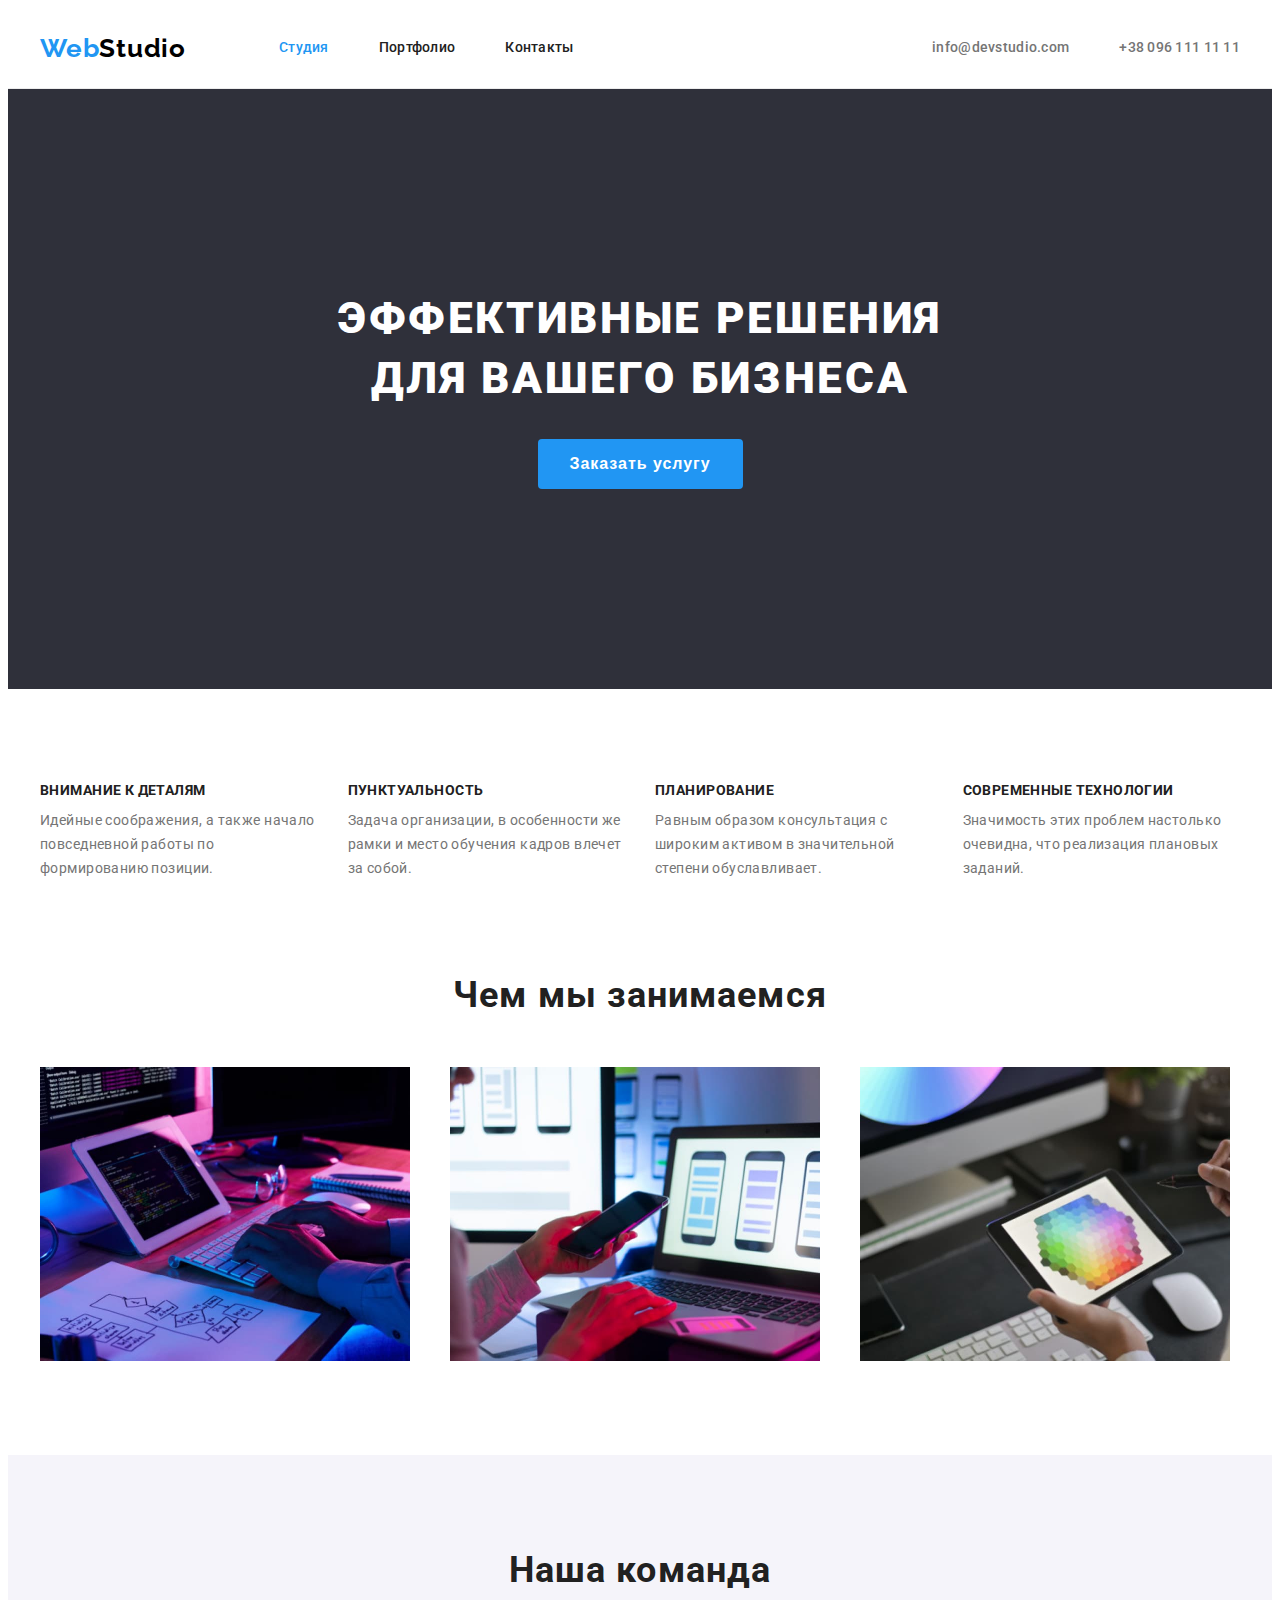
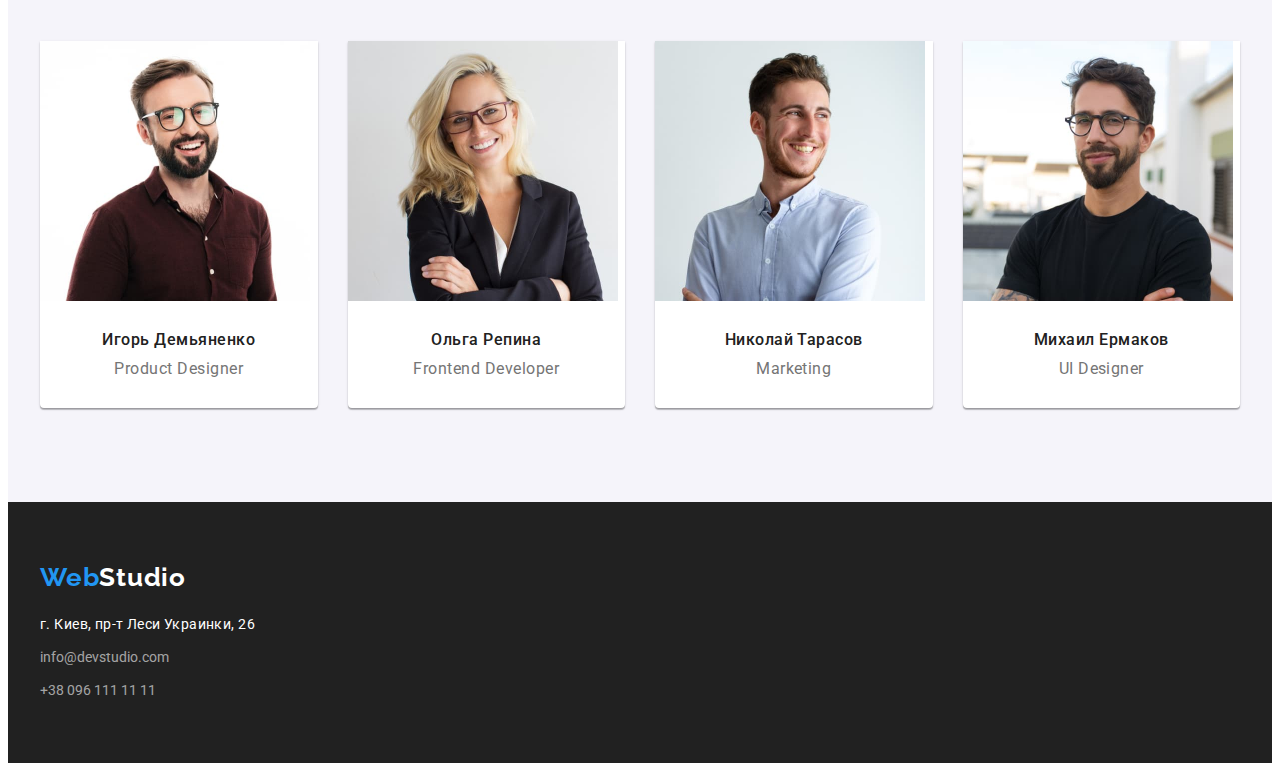
==== commit cbf78d25: "исправил ошибки" ====
--- a/index.html
+++ b/index.html
@@ -17,7 +17,7 @@
     <header class="page-header">
       <div class="container header-container">
         <nav class="nav">
-          <a href="./index.html" class="link logo" lang="en"><span class="accent">Web</span>Studio</a>
+          <a href="./index.html" class="link header-logo logo" lang="en"><span class="accent">Web</span>Studio</a>
           <ul class="list nav-list">
             <li class="nav-item">
               <a href="./index.html" class="link nav-link current">Студия</a>
@@ -32,10 +32,10 @@
         </nav>
         <ul class="list nav-address">
           <li class="address-item">
-            <a href="mailto:info@devstudio.com" class="link header-contacts">info@devstudio.com</a>
+            <a href="mailto:info@devstudio.com" class="link header-contacts icon-mail">info@devstudio.com</a>
           </li>
           <li class="address-item">
-            <a href="tel:+380961111111" class="link header-contacts">+38 096 111 11 11</a>
+            <a href="tel:+380961111111" class="link header-contacts icon-tel">+38 096 111 11 11</a>
           </li>
         </ul>
       </div>
--- a/css/styles.css
+++ b/css/styles.css
@@ -79,6 +79,11 @@
   list-style: none;
 }
 
+.link:hover,
+.link:focus {
+  color: var(--accent-color);
+}
+
 .current {
   color: var(--accent-color);
 }
@@ -120,8 +125,6 @@
 }
 
 .logo {
-  padding-top: 24px;
-  padding-bottom: 24px;
   font-family: var(--accent-font);
   font-weight: var(--head-weight);
   font-size: 26px;
@@ -129,6 +132,11 @@
   letter-spacing: 0.03em;
   color: var(--logo-color);
 }
+
+.header-logo {
+  padding-top: 24px;
+  padding-bottom: 24px;
+}
 .accent {
   color: var(--accent-color);
 }
@@ -153,6 +161,7 @@
   letter-spacing: 0.02em;
   color: var(--text-color);
 }
+
 /* Header в строку */
 /* .page-header, */
 .nav,
@@ -208,11 +217,6 @@
   color: var(--secondary-title-color);
 }
 
-/* .hero-inner {
-  margin: 0 auto 30px;
-  width: 696px;
-  text-align: center;
-} */
 /* кнопка героя */
 .hero-button {
   margin: 0 auto;
@@ -264,6 +268,7 @@
   flex-wrap: wrap;
   margin-left: -30px;
 }
+
 /* названия секций h2*/
 .title {
   font-size: var(--title-size);
